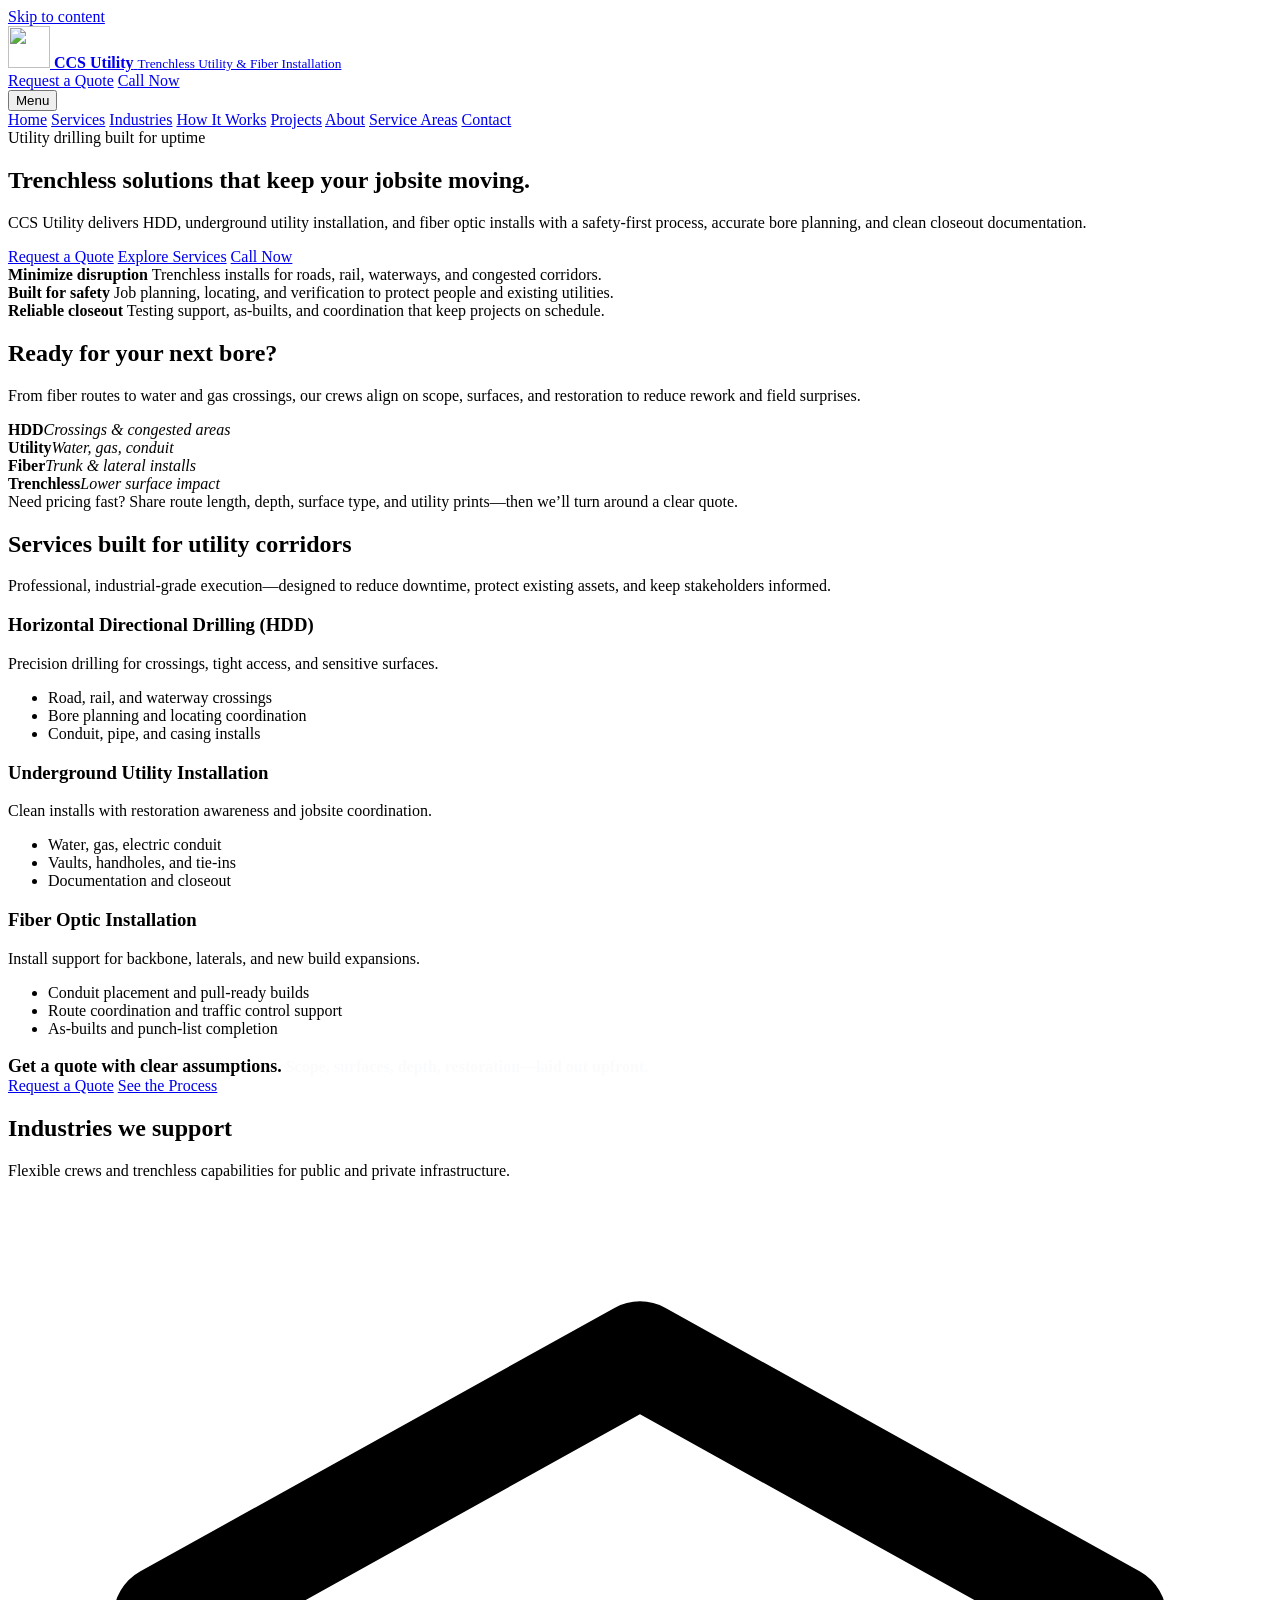
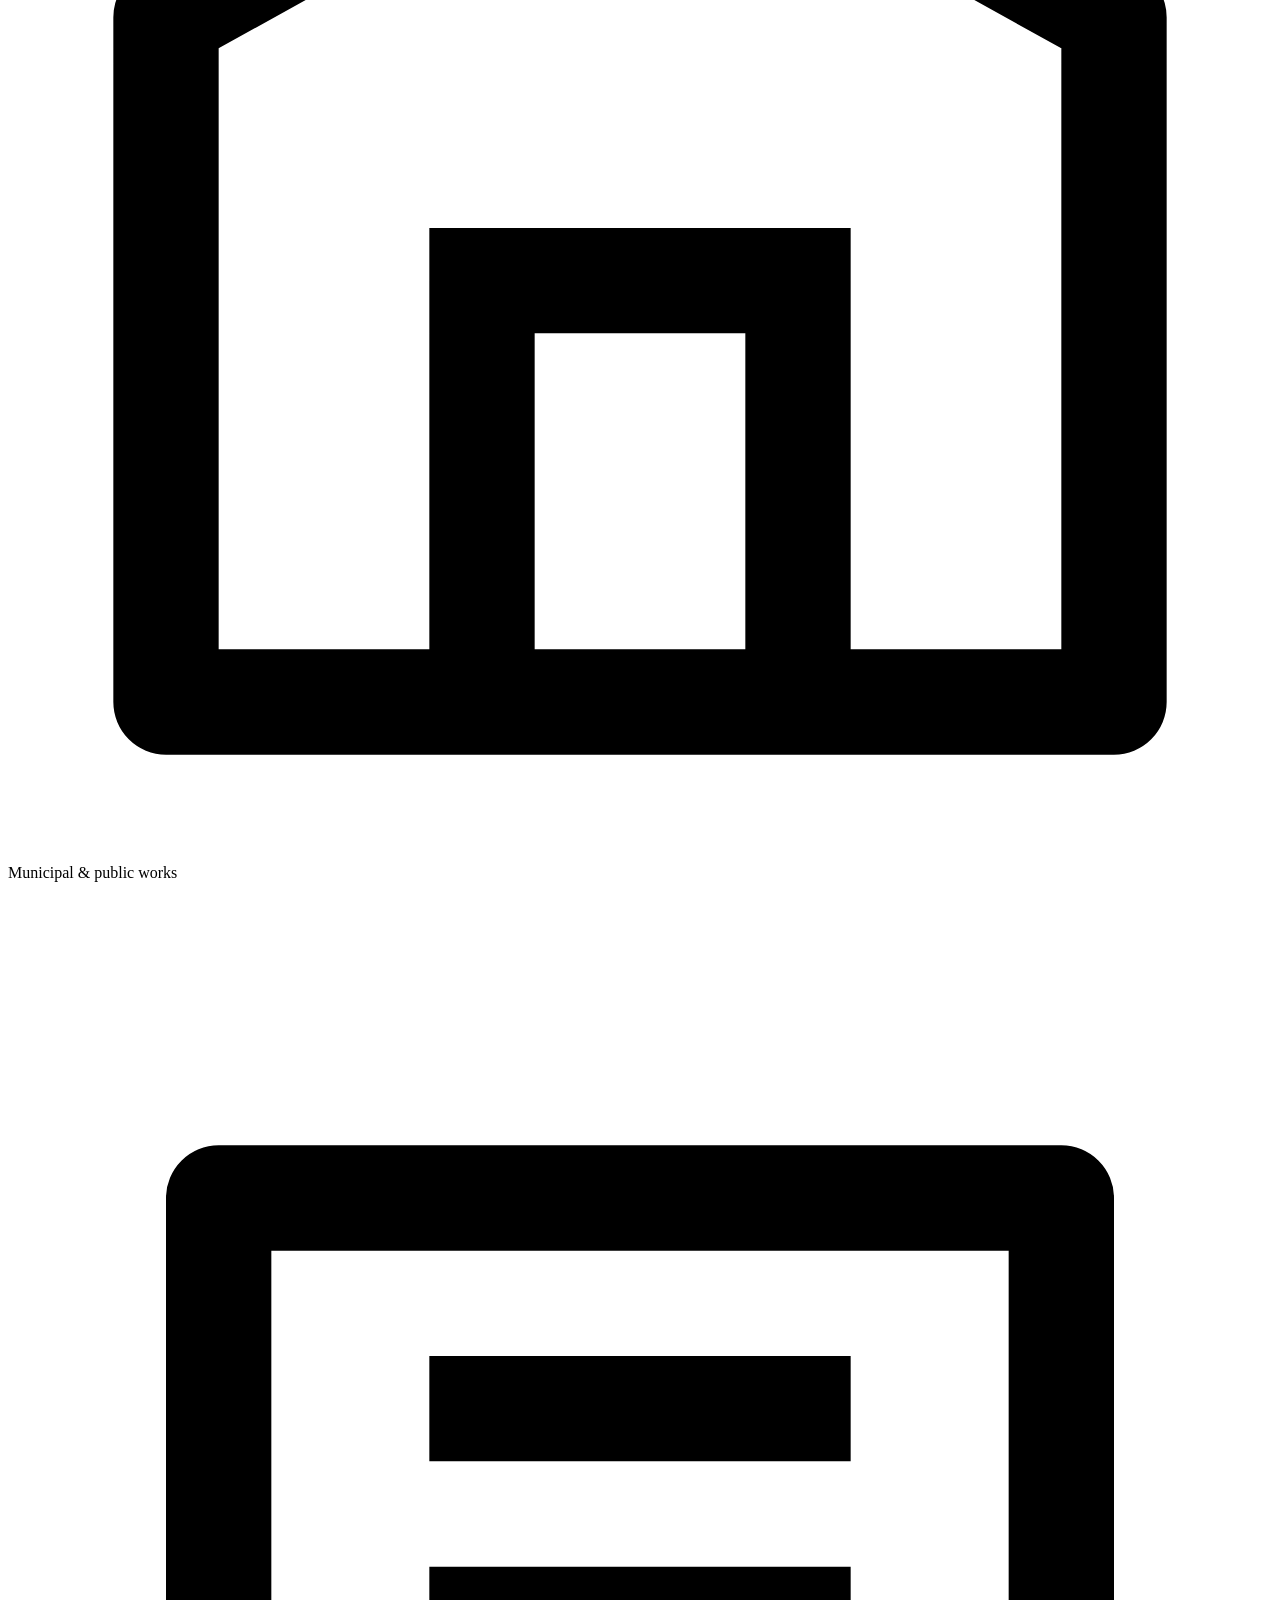
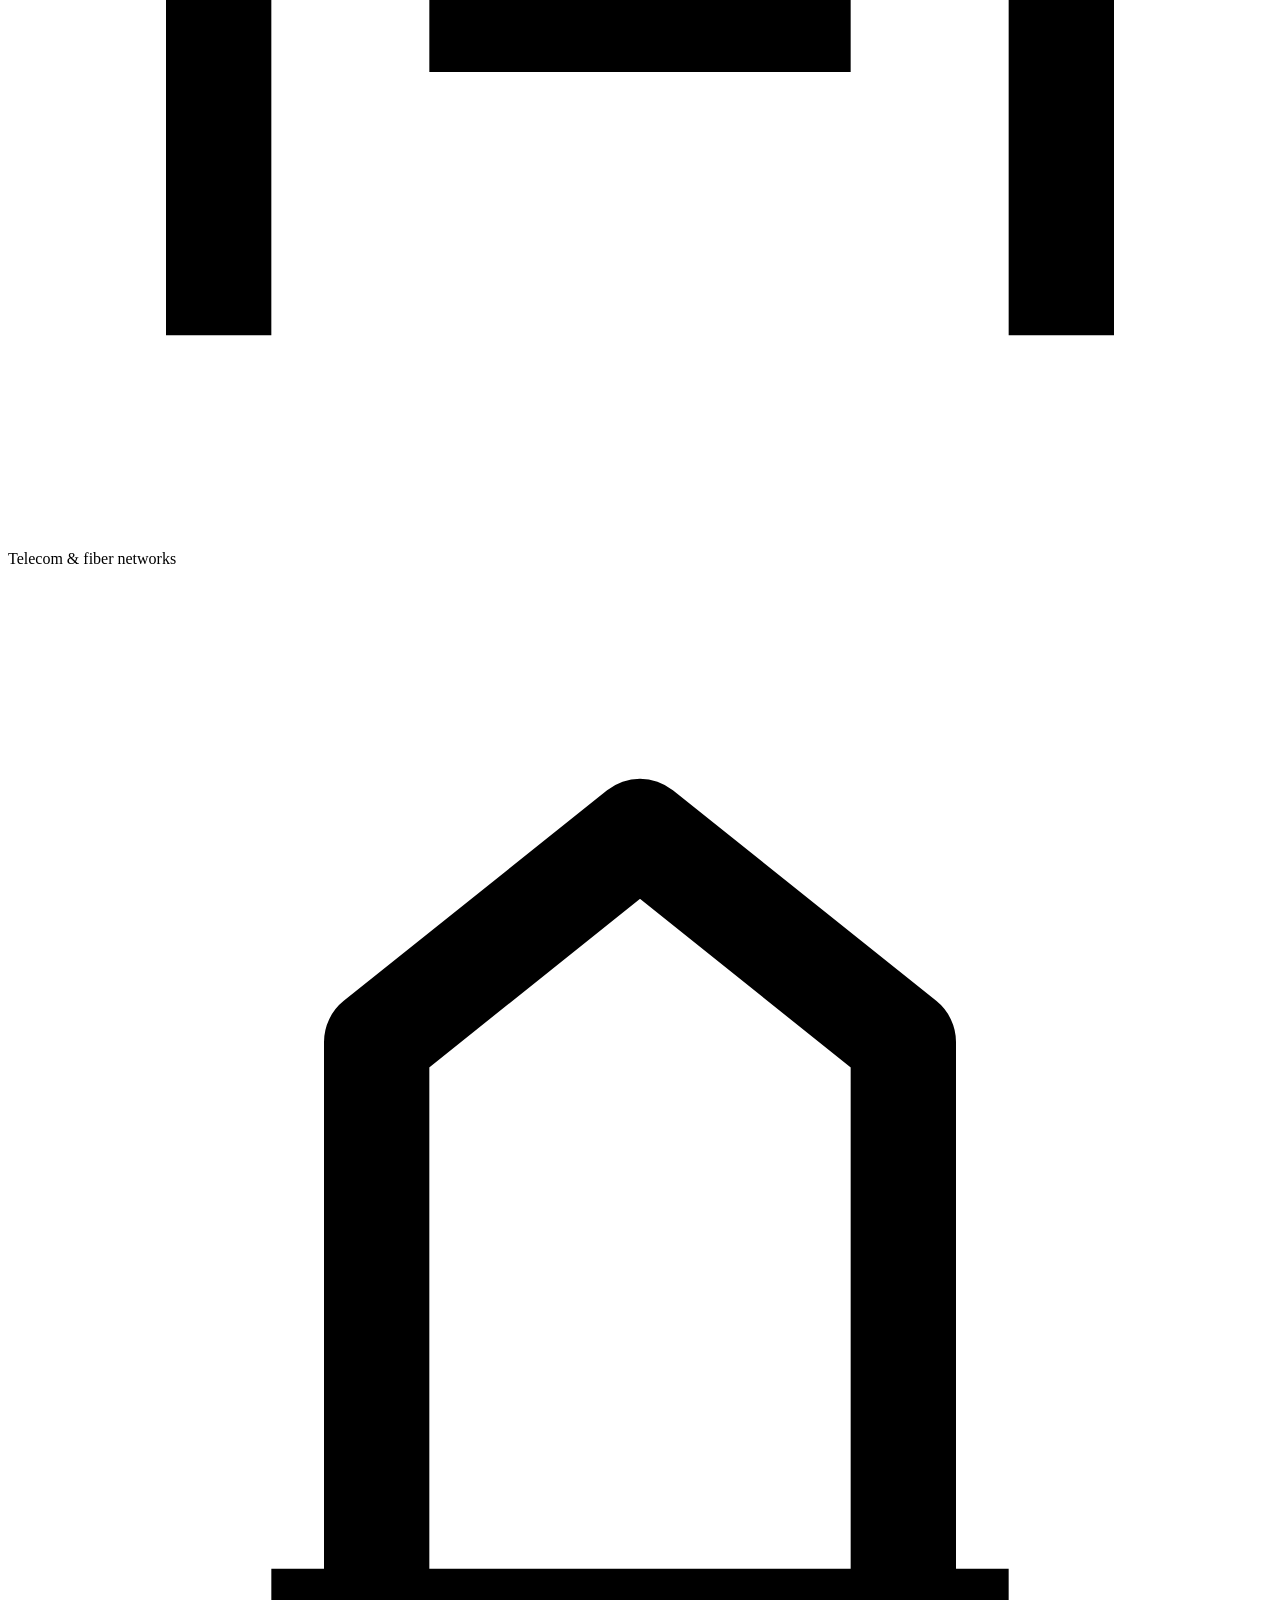
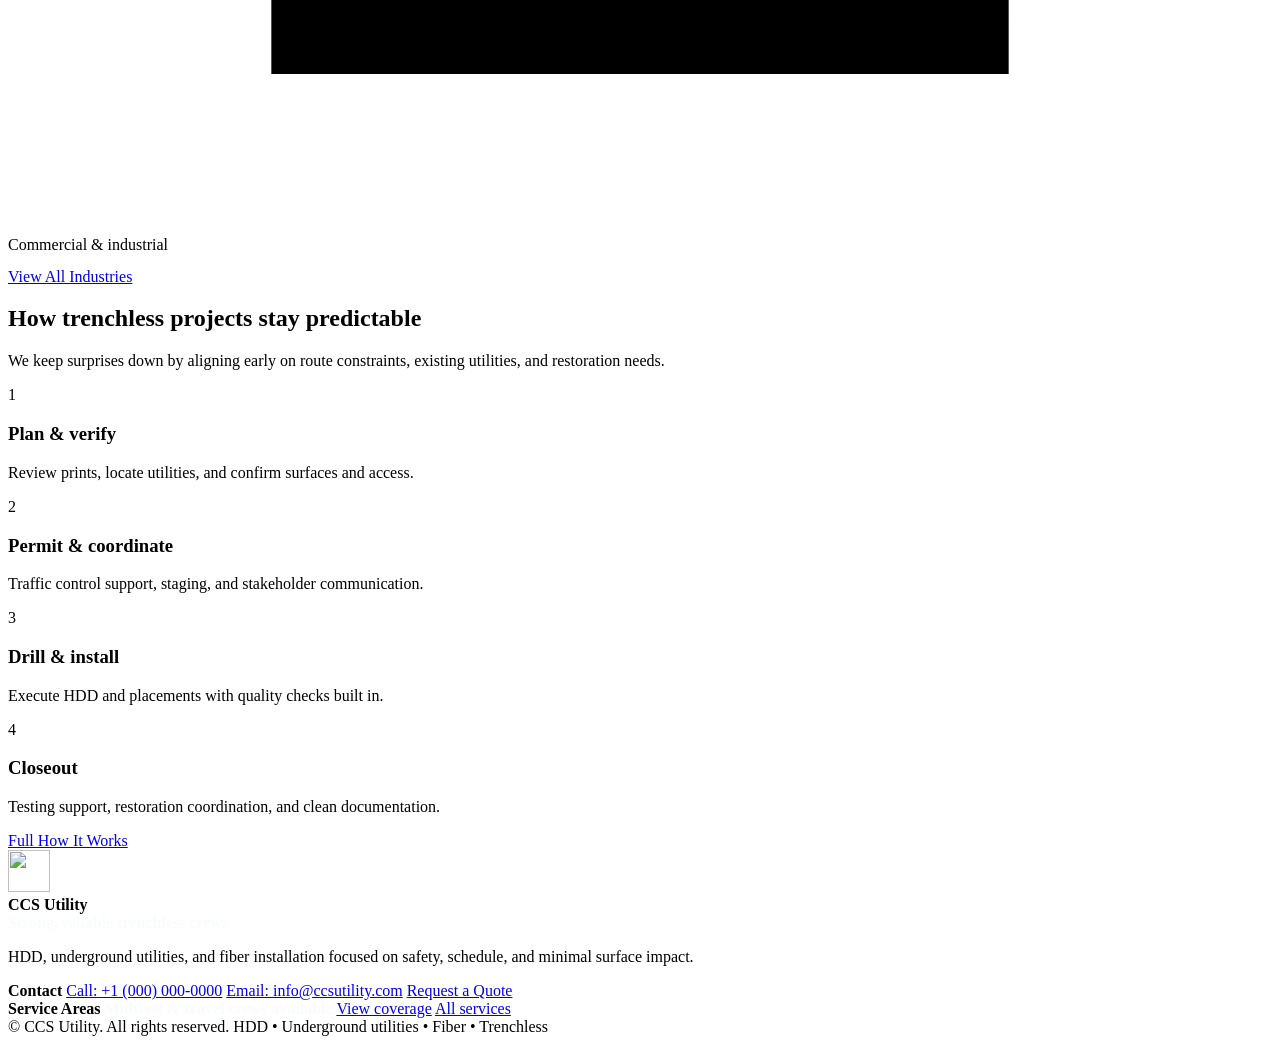
==== ccs-utility/index.html @ 3516b223 "Add files via upload" ====
<!doctype html>
<html lang="en">
  <head>
    <meta charset="utf-8" />
    <meta name="viewport" content="width=device-width, initial-scale=1" />
    <title>CCS Utility | HDD, Underground Utility & Fiber Installation</title>
    <meta
      name="description"
      content="CCS Utility delivers horizontal directional drilling (HDD), underground utility installation, fiber optic installation, and trenchless solutions with a safety-first, disruption-minimizing approach."
    />
    <link rel="icon" href="/favicon.svg" type="image/svg+xml" />
    <link rel="manifest" href="/site.webmanifest" />
    <meta name="theme-color" content="#0b1f3a" />

    <meta property="og:title" content="CCS Utility | Trenchless Utility & Fiber Installation" />
    <meta
      property="og:description"
      content="HDD, underground utility installation, fiber optic installation, and trenchless solutions built for safety, speed, and uptime."
    />
    <meta property="og:type" content="website" />
    <meta property="og:image" content="/assets/img/logo.svg" />
    <meta name="twitter:card" content="summary" />

    <link rel="stylesheet" href="/assets/css/styles.css" />
    <script defer src="/assets/js/main.js"></script>

    <script type="application/ld+json">
      {
        "@context": "https://schema.org",
        "@type": "LocalBusiness",
        "name": "CCS Utility",
        "url": "/",
        "description": "Horizontal directional drilling (HDD), underground utility installation, fiber optic installation, and trenchless solutions.",
        "telephone": "+1-000-000-0000",
        "email": "info@ccsutility.com",
        "areaServed": ["Midwest", "United States"],
        "makesOffer": [
          { "@type": "Offer", "itemOffered": { "@type": "Service", "name": "Horizontal Directional Drilling (HDD)" } },
          { "@type": "Offer", "itemOffered": { "@type": "Service", "name": "Underground Utility Installation" } },
          { "@type": "Offer", "itemOffered": { "@type": "Service", "name": "Fiber Optic Installation" } },
          { "@type": "Offer", "itemOffered": { "@type": "Service", "name": "Trenchless Solutions" } }
        ]
      }
    </script>
  </head>
  <body>
    <a class="skip" href="#main">Skip to content</a>

    <header class="topbar">
      <div class="container nav" aria-label="Primary">
        <a class="brand" href="/" aria-label="CCS Utility home">
          <img src="/assets/img/logo.svg" alt="" width="42" height="42" />
          <span>
            <strong>CCS Utility</strong>
            <small>Trenchless Utility & Fiber Installation</small>
          </span>
        </a>

        <div class="nav-actions" aria-label="Primary actions">
          <a class="btn btn-secondary" href="/contact.html">Request a Quote</a>
          <a class="btn btn-call" href="tel:+10000000000">Call Now</a>
        </div>

        <button class="nav-toggle" type="button" data-nav-toggle aria-expanded="false" aria-controls="menu">
          Menu
        </button>
      </div>

      <div id="menu" class="menu" data-nav-menu>
        <div class="container">
          <nav aria-label="Site navigation">
            <a href="/" aria-current="page">Home</a>
            <a href="/services.html">Services</a>
            <a href="/industries.html">Industries</a>
            <a href="/how-it-works.html">How It Works</a>
            <a href="/projects.html">Projects</a>
            <a href="/about.html">About</a>
            <a href="/service-areas.html">Service Areas</a>
            <a href="/contact.html">Contact</a>
          </nav>
        </div>
      </div>
    </header>

    <main id="main">
      <section class="hero">
        <div class="container grid grid-2" style="align-items: center">
          <div class="stack">
            <span class="kicker"><span class="dot" aria-hidden="true"></span> Utility drilling built for uptime</span>
            <h1>Trenchless solutions that keep your jobsite moving.</h1>
            <p class="lead">
              CCS Utility delivers HDD, underground utility installation, and fiber optic installs with a safety-first
              process, accurate bore planning, and clean closeout documentation.
            </p>
            <div class="hero-ctas">
              <a class="btn btn-primary" href="/contact.html">Request a Quote</a>
              <a class="btn btn-secondary" href="/services.html">Explore Services</a>
              <a class="btn btn-call" href="tel:+10000000000">Call Now</a>
            </div>

            <div class="trustbar" aria-label="Why CCS Utility">
              <div class="trust">
                <strong>Minimize disruption</strong>
                <span>Trenchless installs for roads, rail, waterways, and congested corridors.</span>
              </div>
              <div class="trust">
                <strong>Built for safety</strong>
                <span>Job planning, locating, and verification to protect people and existing utilities.</span>
              </div>
              <div class="trust">
                <strong>Reliable closeout</strong>
                <span>Testing support, as-builts, and coordination that keep projects on schedule.</span>
              </div>
            </div>
          </div>

          <div class="panel" aria-label="Capabilities snapshot">
            <div class="panel-inner stack">
              <h2>Ready for your next bore?</h2>
              <p>
                From fiber routes to water and gas crossings, our crews align on scope, surfaces, and restoration to
                reduce rework and field surprises.
              </p>
              <div class="stat-grid" aria-label="Key advantages">
                <div class="stat"><b>HDD</b><i>Crossings & congested areas</i></div>
                <div class="stat"><b>Utility</b><i>Water, gas, conduit</i></div>
                <div class="stat"><b>Fiber</b><i>Trunk & lateral installs</i></div>
                <div class="stat"><b>Trenchless</b><i>Lower surface impact</i></div>
              </div>
              <div class="note" role="note">
                Need pricing fast? Share route length, depth, surface type, and utility prints—then we’ll turn around a
                clear quote.
              </div>
            </div>
          </div>
        </div>
      </section>

      <section class="section">
        <div class="container">
          <div class="section-header">
            <h2>Services built for utility corridors</h2>
            <p>
              Professional, industrial-grade execution—designed to reduce downtime, protect existing assets, and keep
              stakeholders informed.
            </p>
          </div>

          <div class="cards">
            <article class="card">
              <h3>Horizontal Directional Drilling (HDD)</h3>
              <p>Precision drilling for crossings, tight access, and sensitive surfaces.</p>
              <ul>
                <li>Road, rail, and waterway crossings</li>
                <li>Bore planning and locating coordination</li>
                <li>Conduit, pipe, and casing installs</li>
              </ul>
            </article>
            <article class="card">
              <h3>Underground Utility Installation</h3>
              <p>Clean installs with restoration awareness and jobsite coordination.</p>
              <ul>
                <li>Water, gas, electric conduit</li>
                <li>Vaults, handholes, and tie-ins</li>
                <li>Documentation and closeout</li>
              </ul>
            </article>
            <article class="card">
              <h3>Fiber Optic Installation</h3>
              <p>Install support for backbone, laterals, and new build expansions.</p>
              <ul>
                <li>Conduit placement and pull-ready builds</li>
                <li>Route coordination and traffic control support</li>
                <li>As-builts and punch-list completion</li>
              </ul>
            </article>
          </div>

          <div class="band" style="margin-top: 18px">
            <div class="container band-inner">
              <div class="stack" style="gap: 6px">
                <strong style="font-size: 18px">Get a quote with clear assumptions.</strong>
                <span style="color: rgba(248, 250, 252, 0.78); font-weight: 700"
                  >Scope, surfaces, depth, restoration—laid out upfront.</span
                >
              </div>
              <div class="hero-ctas" style="margin: 0">
                <a class="btn btn-primary" href="/contact.html">Request a Quote</a>
                <a class="btn btn-secondary" href="/how-it-works.html">See the Process</a>
              </div>
            </div>
          </div>
        </div>
      </section>

      <section class="section">
        <div class="container">
          <div class="section-header">
            <h2>Industries we support</h2>
            <p>Flexible crews and trenchless capabilities for public and private infrastructure.</p>
          </div>

          <div class="grid grid-3">
            <div class="pill">
              <svg viewBox="0 0 24 24" aria-hidden="true">
                <path
                  d="M3 21V8l9-5 9 5v13H3z"
                  fill="none"
                  stroke="currentColor"
                  stroke-width="2"
                  stroke-linejoin="round"
                />
                <path d="M9 21v-8h6v8" fill="none" stroke="currentColor" stroke-width="2" />
              </svg>
              Municipal & public works
            </div>
            <div class="pill">
              <svg viewBox="0 0 24 24" aria-hidden="true">
                <path
                  d="M4 20V6h16v14"
                  fill="none"
                  stroke="currentColor"
                  stroke-width="2"
                  stroke-linejoin="round"
                />
                <path d="M8 10h8M8 14h8" fill="none" stroke="currentColor" stroke-width="2" />
              </svg>
              Telecom & fiber networks
            </div>
            <div class="pill">
              <svg viewBox="0 0 24 24" aria-hidden="true">
                <path
                  d="M5 20h14M7 20V9l5-4 5 4v11"
                  fill="none"
                  stroke="currentColor"
                  stroke-width="2"
                  stroke-linejoin="round"
                />
              </svg>
              Commercial & industrial
            </div>
          </div>

          <div style="margin-top: 14px">
            <a class="btn btn-secondary" href="/industries.html">View All Industries</a>
          </div>
        </div>
      </section>

      <section class="section">
        <div class="container">
          <div class="section-header">
            <h2>How trenchless projects stay predictable</h2>
            <p>We keep surprises down by aligning early on route constraints, existing utilities, and restoration needs.</p>
          </div>
          <div class="steps">
            <div class="step">
              <span class="num">1</span>
              <h3>Plan & verify</h3>
              <p>Review prints, locate utilities, and confirm surfaces and access.</p>
            </div>
            <div class="step">
              <span class="num">2</span>
              <h3>Permit & coordinate</h3>
              <p>Traffic control support, staging, and stakeholder communication.</p>
            </div>
            <div class="step">
              <span class="num">3</span>
              <h3>Drill & install</h3>
              <p>Execute HDD and placements with quality checks built in.</p>
            </div>
            <div class="step">
              <span class="num">4</span>
              <h3>Closeout</h3>
              <p>Testing support, restoration coordination, and clean documentation.</p>
            </div>
          </div>
          <div style="margin-top: 14px">
            <a class="btn btn-secondary" href="/how-it-works.html">Full How It Works</a>
          </div>
        </div>
      </section>
    </main>

    <footer>
      <div class="container footer-grid">
        <div class="stack" style="gap: 10px">
          <div class="row" style="justify-content: flex-start; gap: 12px">
            <img src="/assets/img/logo.svg" alt="" width="42" height="42" />
            <div>
              <strong style="display: block">CCS Utility</strong>
              <span style="color: rgba(248, 250, 252, 0.78); font-weight: 700">Strong, reliable trenchless crews</span>
            </div>
          </div>
          <p>
            HDD, underground utilities, and fiber installation focused on safety, schedule, and minimal surface impact.
          </p>
        </div>

        <div class="stack" style="gap: 8px">
          <strong>Contact</strong>
          <a href="tel:+10000000000">Call: +1 (000) 000-0000</a>
          <a href="mailto:info@ccsutility.com">Email: info@ccsutility.com</a>
          <a href="/contact.html">Request a Quote</a>
        </div>

        <div class="stack" style="gap: 8px">
          <strong>Service Areas</strong>
          <span style="color: rgba(248, 250, 252, 0.78); font-weight: 700">Midwest & travel crews available</span>
          <a href="/service-areas.html">View coverage</a>
          <a href="/services.html">All services</a>
        </div>
      </div>

      <div class="container footer-meta">
        <span>© <span data-year></span> CCS Utility. All rights reserved.</span>
        <span>HDD • Underground utilities • Fiber • Trenchless</span>
      </div>
    </footer>
  </body>
</html>
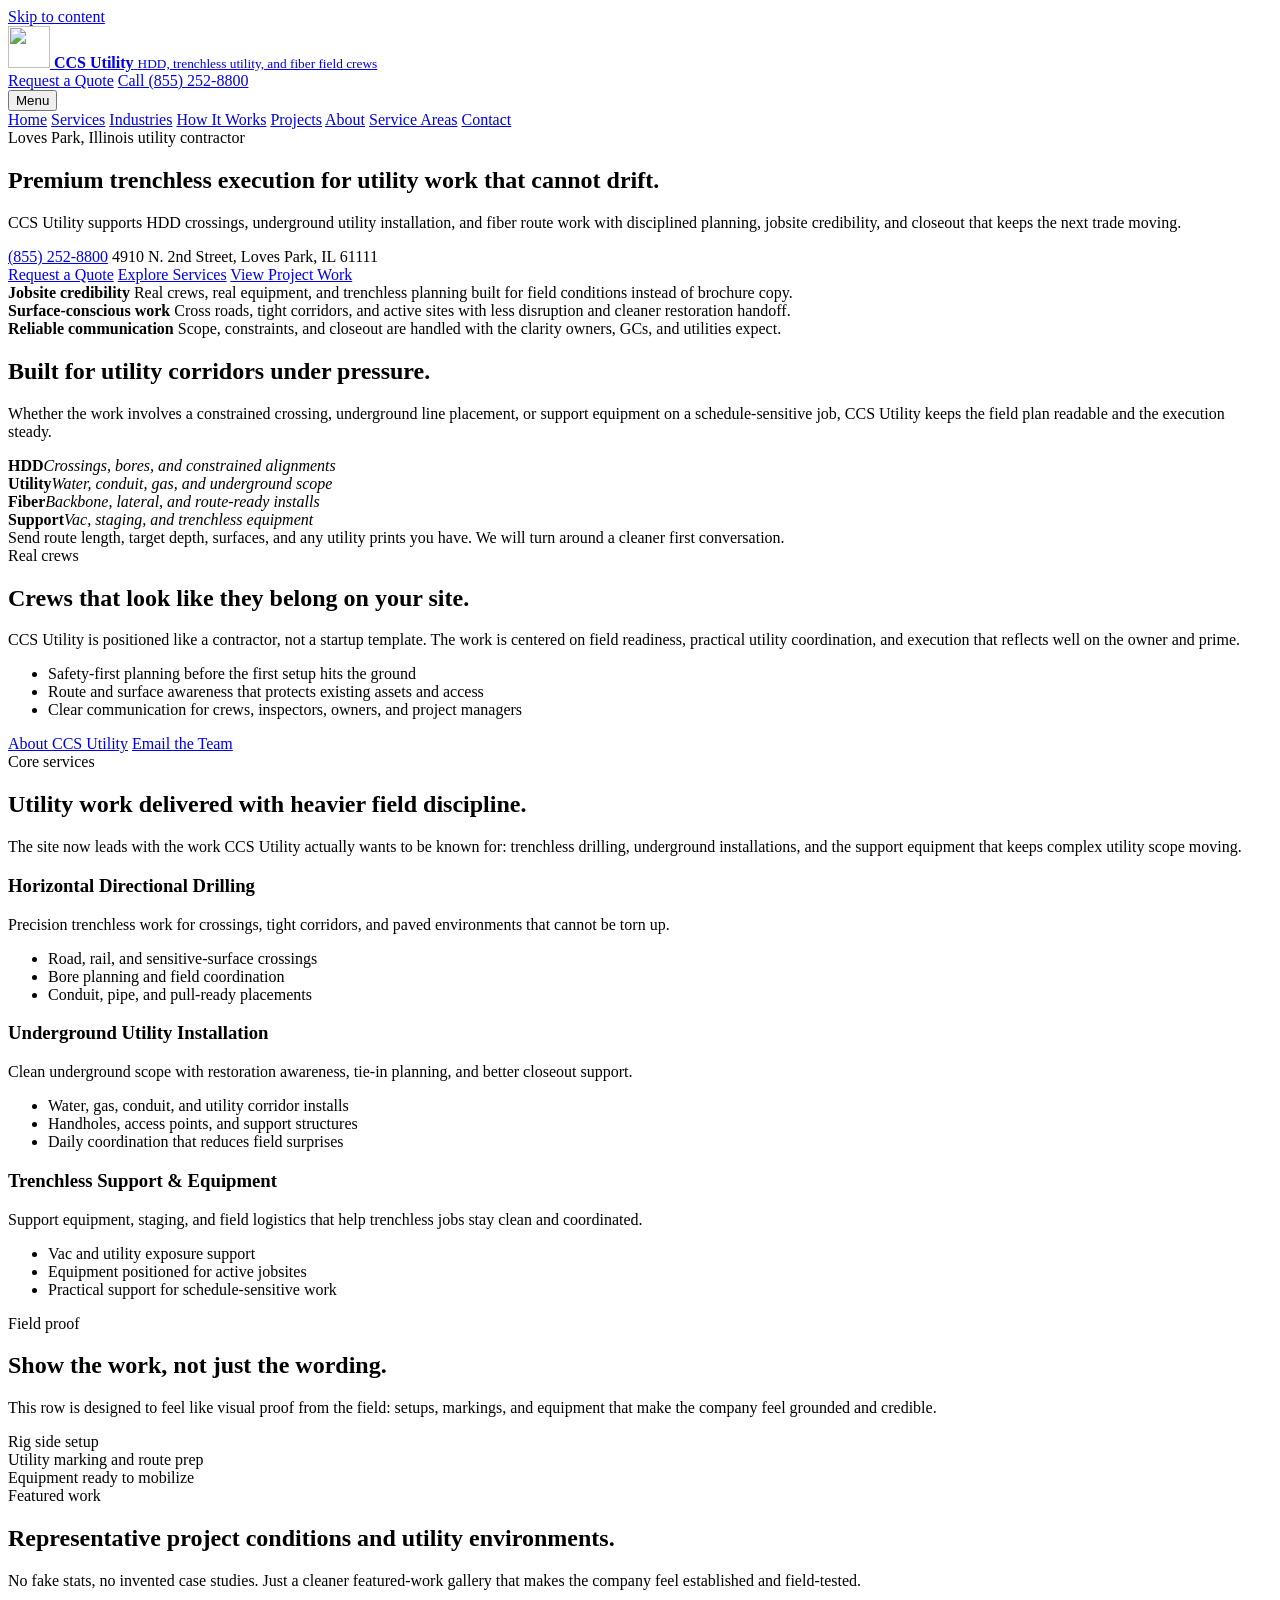
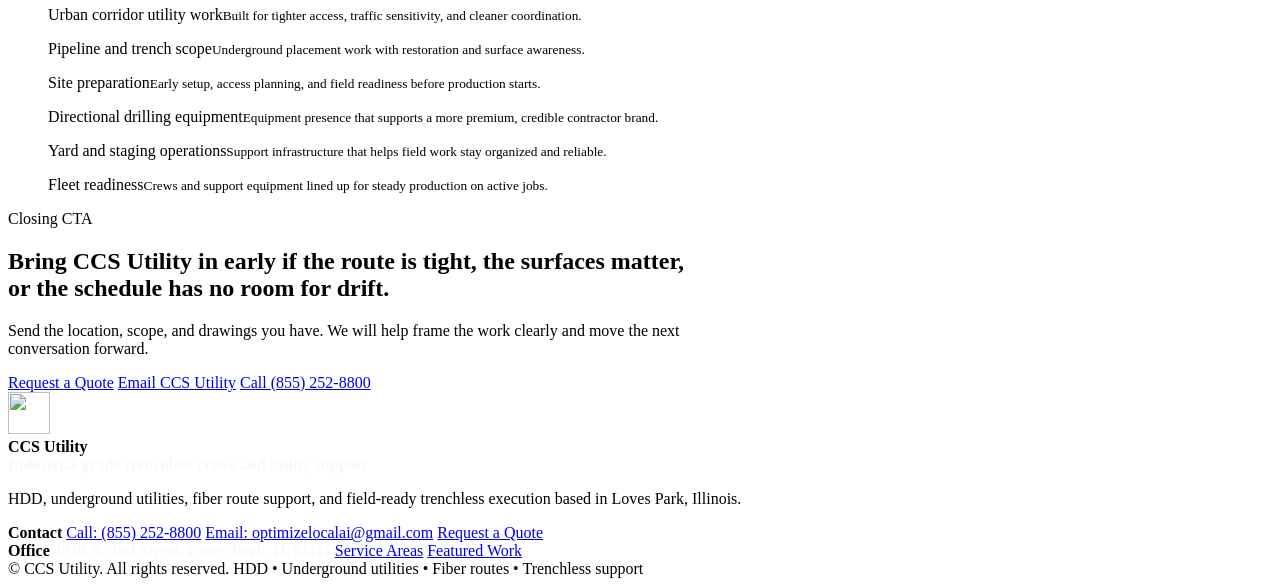
==== commit a04e2156: "Finish CCS Utility site with imported project photos and production-ready content" ====
--- a/ccs-utility/index.html
+++ b/ccs-utility/index.html
@@ -3,42 +3,54 @@
   <head>
     <meta charset="utf-8" />
     <meta name="viewport" content="width=device-width, initial-scale=1" />
-    <title>CCS Utility | HDD, Underground Utility & Fiber Installation</title>
+    <title>CCS Utility | HDD & Underground Utility Contractor</title>
     <meta
       name="description"
-      content="CCS Utility delivers horizontal directional drilling (HDD), underground utility installation, fiber optic installation, and trenchless solutions with a safety-first, disruption-minimizing approach."
+      content="CCS Utility delivers horizontal directional drilling, underground utility installation, fiber route support, and trenchless field execution from Loves Park, Illinois."
     />
     <link rel="icon" href="/favicon.svg" type="image/svg+xml" />
     <link rel="manifest" href="/site.webmanifest" />
     <meta name="theme-color" content="#0b1f3a" />
-
-    <meta property="og:title" content="CCS Utility | Trenchless Utility & Fiber Installation" />
+    <meta property="og:title" content="CCS Utility | HDD & Underground Utility Contractor" />
     <meta
       property="og:description"
-      content="HDD, underground utility installation, fiber optic installation, and trenchless solutions built for safety, speed, and uptime."
+      content="Field-ready trenchless crews for HDD, underground utility installation, and fiber support."
     />
     <meta property="og:type" content="website" />
     <meta property="og:image" content="/assets/img/logo.svg" />
-    <meta name="twitter:card" content="summary" />
-
+    <meta name="twitter:card" content="summary_large_image" />
     <link rel="stylesheet" href="/assets/css/styles.css" />
     <script defer src="/assets/js/main.js"></script>
-
     <script type="application/ld+json">
       {
         "@context": "https://schema.org",
         "@type": "LocalBusiness",
         "name": "CCS Utility",
         "url": "/",
-        "description": "Horizontal directional drilling (HDD), underground utility installation, fiber optic installation, and trenchless solutions.",
-        "telephone": "+1-000-000-0000",
-        "email": "info@ccsutility.com",
-        "areaServed": ["Midwest", "United States"],
+        "description": "Horizontal directional drilling, underground utility installation, fiber route support, and trenchless field execution.",
+        "telephone": "+1-855-252-8800",
+        "email": "optimizelocalai@gmail.com",
+        "image": "/assets/img/logo.svg",
+        "address": {
+          "@type": "PostalAddress",
+          "streetAddress": "4910 N. 2nd Street",
+          "addressLocality": "Loves Park",
+          "addressRegion": "IL",
+          "postalCode": "61111",
+          "addressCountry": "US"
+        },
+        "areaServed": ["Northern Illinois", "Southern Wisconsin", "Midwest"],
+        "contactPoint": {
+          "@type": "ContactPoint",
+          "telephone": "+1-855-252-8800",
+          "contactType": "customer service",
+          "email": "optimizelocalai@gmail.com"
+        },
         "makesOffer": [
           { "@type": "Offer", "itemOffered": { "@type": "Service", "name": "Horizontal Directional Drilling (HDD)" } },
           { "@type": "Offer", "itemOffered": { "@type": "Service", "name": "Underground Utility Installation" } },
-          { "@type": "Offer", "itemOffered": { "@type": "Service", "name": "Fiber Optic Installation" } },
-          { "@type": "Offer", "itemOffered": { "@type": "Service", "name": "Trenchless Solutions" } }
+          { "@type": "Offer", "itemOffered": { "@type": "Service", "name": "Fiber Route Support" } },
+          { "@type": "Offer", "itemOffered": { "@type": "Service", "name": "Trenchless Equipment Support" } }
         ]
       }
     </script>
@@ -52,13 +64,13 @@
           <img src="/assets/img/logo.svg" alt="" width="42" height="42" />
           <span>
             <strong>CCS Utility</strong>
-            <small>Trenchless Utility & Fiber Installation</small>
+            <small>HDD, trenchless utility, and fiber field crews</small>
           </span>
         </a>
 
         <div class="nav-actions" aria-label="Primary actions">
           <a class="btn btn-secondary" href="/contact.html">Request a Quote</a>
-          <a class="btn btn-call" href="tel:+10000000000">Call Now</a>
+          <a class="btn btn-call" href="tel:+18552528800">Call (855) 252-8800</a>
         </div>
 
         <button class="nav-toggle" type="button" data-nav-toggle aria-expanded="false" aria-controls="menu">
@@ -83,55 +95,156 @@
     </header>
 
     <main id="main">
-      <section class="hero">
-        <div class="container grid grid-2" style="align-items: center">
-          <div class="stack">
-            <span class="kicker"><span class="dot" aria-hidden="true"></span> Utility drilling built for uptime</span>
-            <h1>Trenchless solutions that keep your jobsite moving.</h1>
+      <section class="hero hero-home" style="--hero-image: url('/assets/img/hero/main.jpg')">
+        <div class="container hero-grid">
+          <div class="hero-shell stack">
+            <span class="kicker"><span class="dot" aria-hidden="true"></span> Loves Park, Illinois utility contractor</span>
+            <h1>Premium trenchless execution for utility work that cannot drift.</h1>
             <p class="lead">
-              CCS Utility delivers HDD, underground utility installation, and fiber optic installs with a safety-first
-              process, accurate bore planning, and clean closeout documentation.
+              CCS Utility supports HDD crossings, underground utility installation, and fiber route work with disciplined
+              planning, jobsite credibility, and closeout that keeps the next trade moving.
             </p>
+            <div class="hero-meta">
+              <a class="pill" href="tel:+18552528800">(855) 252-8800</a>
+              <span class="pill">4910 N. 2nd Street, Loves Park, IL 61111</span>
+            </div>
             <div class="hero-ctas">
               <a class="btn btn-primary" href="/contact.html">Request a Quote</a>
               <a class="btn btn-secondary" href="/services.html">Explore Services</a>
-              <a class="btn btn-call" href="tel:+10000000000">Call Now</a>
+              <a class="btn btn-call" href="/projects.html">View Project Work</a>
             </div>
 
             <div class="trustbar" aria-label="Why CCS Utility">
               <div class="trust">
-                <strong>Minimize disruption</strong>
-                <span>Trenchless installs for roads, rail, waterways, and congested corridors.</span>
+                <strong>Jobsite credibility</strong>
+                <span>Real crews, real equipment, and trenchless planning built for field conditions instead of brochure copy.</span>
               </div>
               <div class="trust">
-                <strong>Built for safety</strong>
-                <span>Job planning, locating, and verification to protect people and existing utilities.</span>
+                <strong>Surface-conscious work</strong>
+                <span>Cross roads, tight corridors, and active sites with less disruption and cleaner restoration handoff.</span>
               </div>
               <div class="trust">
-                <strong>Reliable closeout</strong>
-                <span>Testing support, as-builts, and coordination that keep projects on schedule.</span>
-              </div>
-            </div>
-          </div>
-
-          <div class="panel" aria-label="Capabilities snapshot">
-            <div class="panel-inner stack">
-              <h2>Ready for your next bore?</h2>
+                <strong>Reliable communication</strong>
+                <span>Scope, constraints, and closeout are handled with the clarity owners, GCs, and utilities expect.</span>
+              </div>
+            </div>
+          </div>
+
+          <aside class="hero-card stack" aria-label="Capabilities snapshot">
+            <h2>Built for utility corridors under pressure.</h2>
+            <p>
+              Whether the work involves a constrained crossing, underground line placement, or support equipment on a
+              schedule-sensitive job, CCS Utility keeps the field plan readable and the execution steady.
+            </p>
+            <div class="stat-grid" aria-label="Key capabilities">
+              <div class="stat"><b>HDD</b><i>Crossings, bores, and constrained alignments</i></div>
+              <div class="stat"><b>Utility</b><i>Water, conduit, gas, and underground scope</i></div>
+              <div class="stat"><b>Fiber</b><i>Backbone, lateral, and route-ready installs</i></div>
+              <div class="stat"><b>Support</b><i>Vac, staging, and trenchless equipment</i></div>
+            </div>
+            <div class="note">
+              Send route length, target depth, surfaces, and any utility prints you have. We will turn around a cleaner
+              first conversation.
+            </div>
+          </aside>
+        </div>
+      </section>
+
+      <section class="section">
+        <div class="container split">
+          <div class="stack">
+            <div class="section-header">
+              <span class="kicker"><span class="dot" aria-hidden="true"></span> Real crews</span>
+              <h2>Crews that look like they belong on your site.</h2>
               <p>
-                From fiber routes to water and gas crossings, our crews align on scope, surfaces, and restoration to
-                reduce rework and field surprises.
+                CCS Utility is positioned like a contractor, not a startup template. The work is centered on field
+                readiness, practical utility coordination, and execution that reflects well on the owner and prime.
               </p>
-              <div class="stat-grid" aria-label="Key advantages">
-                <div class="stat"><b>HDD</b><i>Crossings & congested areas</i></div>
-                <div class="stat"><b>Utility</b><i>Water, gas, conduit</i></div>
-                <div class="stat"><b>Fiber</b><i>Trunk & lateral installs</i></div>
-                <div class="stat"><b>Trenchless</b><i>Lower surface impact</i></div>
-              </div>
-              <div class="note" role="note">
-                Need pricing fast? Share route length, depth, surface type, and utility prints—then we’ll turn around a
-                clear quote.
-              </div>
-            </div>
+            </div>
+            <ul class="list">
+              <li>Safety-first planning before the first setup hits the ground</li>
+              <li>Route and surface awareness that protects existing assets and access</li>
+              <li>Clear communication for crews, inspectors, owners, and project managers</li>
+            </ul>
+            <div class="hero-ctas">
+              <a class="btn btn-primary" href="/about.html">About CCS Utility</a>
+              <a class="btn btn-secondary" href="mailto:optimizelocalai@gmail.com">Email the Team</a>
+            </div>
+          </div>
+          <div
+            class="media-frame media-tall"
+            role="img"
+            aria-label="CCS Utility field crew gathered beside equipment on a utility project"
+            style="--media-image: url('/assets/img/crew/team.jpg')"
+          ></div>
+        </div>
+      </section>
+
+      <section class="section section-dark">
+        <div class="container">
+          <div class="section-header">
+            <span class="kicker"><span class="dot" aria-hidden="true"></span> Core services</span>
+            <h2>Utility work delivered with heavier field discipline.</h2>
+            <p>
+              The site now leads with the work CCS Utility actually wants to be known for: trenchless drilling, underground
+              installations, and the support equipment that keeps complex utility scope moving.
+            </p>
+          </div>
+
+          <div class="cards">
+            <article class="card service-card">
+              <div
+                class="media-frame card-media"
+                role="img"
+                aria-label="Directional drilling rig setup on a utility project"
+                style="--media-image: url('/assets/img/drilling/rig-setup.jpg')"
+              ></div>
+              <div class="card-body">
+                <h3>Horizontal Directional Drilling</h3>
+                <p>Precision trenchless work for crossings, tight corridors, and paved environments that cannot be torn up.</p>
+                <ul>
+                  <li>Road, rail, and sensitive-surface crossings</li>
+                  <li>Bore planning and field coordination</li>
+                  <li>Conduit, pipe, and pull-ready placements</li>
+                </ul>
+              </div>
+            </article>
+
+            <article class="card service-card">
+              <div
+                class="media-frame card-media"
+                role="img"
+                aria-label="Underground utility installation work in progress"
+                style="--media-image: url('/assets/img/pipeline/install.jpg')"
+              ></div>
+              <div class="card-body">
+                <h3>Underground Utility Installation</h3>
+                <p>Clean underground scope with restoration awareness, tie-in planning, and better closeout support.</p>
+                <ul>
+                  <li>Water, gas, conduit, and utility corridor installs</li>
+                  <li>Handholes, access points, and support structures</li>
+                  <li>Daily coordination that reduces field surprises</li>
+                </ul>
+              </div>
+            </article>
+
+            <article class="card service-card">
+              <div
+                class="media-frame card-media"
+                role="img"
+                aria-label="Vac truck and support equipment staged on a utility site"
+                style="--media-image: url('/assets/img/equipment/vac-truck.jpg')"
+              ></div>
+              <div class="card-body">
+                <h3>Trenchless Support & Equipment</h3>
+                <p>Support equipment, staging, and field logistics that help trenchless jobs stay clean and coordinated.</p>
+                <ul>
+                  <li>Vac and utility exposure support</li>
+                  <li>Equipment positioned for active jobsites</li>
+                  <li>Practical support for schedule-sensitive work</li>
+                </ul>
+              </div>
+            </article>
           </div>
         </div>
       </section>
@@ -139,144 +252,134 @@
       <section class="section">
         <div class="container">
           <div class="section-header">
-            <h2>Services built for utility corridors</h2>
+            <span class="kicker"><span class="dot" aria-hidden="true"></span> Field proof</span>
+            <h2>Show the work, not just the wording.</h2>
             <p>
-              Professional, industrial-grade execution—designed to reduce downtime, protect existing assets, and keep
-              stakeholders informed.
+              This row is designed to feel like visual proof from the field: setups, markings, and equipment that make
+              the company feel grounded and credible.
             </p>
           </div>
 
-          <div class="cards">
-            <article class="card">
-              <h3>Horizontal Directional Drilling (HDD)</h3>
-              <p>Precision drilling for crossings, tight access, and sensitive surfaces.</p>
-              <ul>
-                <li>Road, rail, and waterway crossings</li>
-                <li>Bore planning and locating coordination</li>
-                <li>Conduit, pipe, and casing installs</li>
-              </ul>
-            </article>
-            <article class="card">
-              <h3>Underground Utility Installation</h3>
-              <p>Clean installs with restoration awareness and jobsite coordination.</p>
-              <ul>
-                <li>Water, gas, electric conduit</li>
-                <li>Vaults, handholes, and tie-ins</li>
-                <li>Documentation and closeout</li>
-              </ul>
-            </article>
-            <article class="card">
-              <h3>Fiber Optic Installation</h3>
-              <p>Install support for backbone, laterals, and new build expansions.</p>
-              <ul>
-                <li>Conduit placement and pull-ready builds</li>
-                <li>Route coordination and traffic control support</li>
-                <li>As-builts and punch-list completion</li>
-              </ul>
-            </article>
-          </div>
-
-          <div class="band" style="margin-top: 18px">
-            <div class="container band-inner">
-              <div class="stack" style="gap: 6px">
-                <strong style="font-size: 18px">Get a quote with clear assumptions.</strong>
-                <span style="color: rgba(248, 250, 252, 0.78); font-weight: 700"
-                  >Scope, surfaces, depth, restoration—laid out upfront.</span
-                >
+          <div class="proof-strip">
+            <div class="proof-card">
+              <div
+                class="media-frame media-short"
+                role="img"
+                aria-label="Directional drilling rig viewed from the side on site"
+                style="--media-image: url('/assets/img/drilling/rig-side.jpg')"
+              ></div>
+              <span>Rig side setup</span>
+            </div>
+            <div class="proof-card">
+              <div
+                class="media-frame media-short"
+                role="img"
+                aria-label="Utility marking paint and site layout before work begins"
+                style="--media-image: url('/assets/img/projects/marking.jpg')"
+              ></div>
+              <span>Utility marking and route prep</span>
+            </div>
+            <div class="proof-card">
+              <div
+                class="media-frame media-short"
+                role="img"
+                aria-label="Red drilling equipment staged for a utility project"
+                style="--media-image: url('/assets/img/equipment/drill-red.jpg')"
+              ></div>
+              <span>Equipment ready to mobilize</span>
+            </div>
+          </div>
+        </div>
+      </section>
+
+      <section class="section section-dark">
+        <div class="container">
+          <div class="section-header">
+            <span class="kicker"><span class="dot" aria-hidden="true"></span> Featured work</span>
+            <h2>Representative project conditions and utility environments.</h2>
+            <p>
+              No fake stats, no invented case studies. Just a cleaner featured-work gallery that makes the company feel
+              established and field-tested.
+            </p>
+          </div>
+
+          <div class="gallery-grid">
+            <figure class="gallery-item">
+              <div
+                class="media-frame media-medium"
+                role="img"
+                aria-label="Urban utility cut and trenchless work in a developed corridor"
+                style="--media-image: url('/assets/img/projects/urban-cut.jpg')"
+              ></div>
+              <figcaption>Urban corridor utility work<small>Built for tighter access, traffic sensitivity, and cleaner coordination.</small></figcaption>
+            </figure>
+            <figure class="gallery-item">
+              <div
+                class="media-frame media-medium"
+                role="img"
+                aria-label="Open trench pipeline installation on a utility site"
+                style="--media-image: url('/assets/img/pipeline/trench.jpg')"
+              ></div>
+              <figcaption>Pipeline and trench scope<small>Underground placement work with restoration and surface awareness.</small></figcaption>
+            </figure>
+            <figure class="gallery-item">
+              <div
+                class="media-frame media-medium"
+                role="img"
+                aria-label="Utility site preparation and staging before installation work"
+                style="--media-image: url('/assets/img/projects/site-prep.jpg')"
+              ></div>
+              <figcaption>Site preparation<small>Early setup, access planning, and field readiness before production starts.</small></figcaption>
+            </figure>
+            <figure class="gallery-item">
+              <div
+                class="media-frame media-medium"
+                role="img"
+                aria-label="Universal directional drilling equipment positioned on a project site"
+                style="--media-image: url('/assets/img/equipment/universal.jpg')"
+              ></div>
+              <figcaption>Directional drilling equipment<small>Equipment presence that supports a more premium, credible contractor brand.</small></figcaption>
+            </figure>
+            <figure class="gallery-item">
+              <div
+                class="media-frame media-medium"
+                role="img"
+                aria-label="Utility yard and materials staging area"
+                style="--media-image: url('/assets/img/projects/yard.jpg')"
+              ></div>
+              <figcaption>Yard and staging operations<small>Support infrastructure that helps field work stay organized and reliable.</small></figcaption>
+            </figure>
+            <figure class="gallery-item">
+              <div
+                class="media-frame media-medium"
+                role="img"
+                aria-label="Fleet vehicles and support equipment lined up for utility work"
+                style="--media-image: url('/assets/img/equipment/fleet.jpg')"
+              ></div>
+              <figcaption>Fleet readiness<small>Crews and support equipment lined up for steady production on active jobs.</small></figcaption>
+            </figure>
+          </div>
+        </div>
+      </section>
+
+      <section class="section">
+        <div class="container">
+          <div class="band" style="--media-image: url('/assets/img/hero/alt.jpg')">
+            <div class="band-inner">
+              <div class="stack" style="gap: 10px; max-width: 700px">
+                <span class="kicker"><span class="dot" aria-hidden="true"></span> Closing CTA</span>
+                <h2>Bring CCS Utility in early if the route is tight, the surfaces matter, or the schedule has no room for drift.</h2>
+                <p>
+                  Send the location, scope, and drawings you have. We will help frame the work clearly and move the next
+                  conversation forward.
+                </p>
               </div>
               <div class="hero-ctas" style="margin: 0">
                 <a class="btn btn-primary" href="/contact.html">Request a Quote</a>
-                <a class="btn btn-secondary" href="/how-it-works.html">See the Process</a>
-              </div>
-            </div>
-          </div>
-        </div>
-      </section>
-
-      <section class="section">
-        <div class="container">
-          <div class="section-header">
-            <h2>Industries we support</h2>
-            <p>Flexible crews and trenchless capabilities for public and private infrastructure.</p>
-          </div>
-
-          <div class="grid grid-3">
-            <div class="pill">
-              <svg viewBox="0 0 24 24" aria-hidden="true">
-                <path
-                  d="M3 21V8l9-5 9 5v13H3z"
-                  fill="none"
-                  stroke="currentColor"
-                  stroke-width="2"
-                  stroke-linejoin="round"
-                />
-                <path d="M9 21v-8h6v8" fill="none" stroke="currentColor" stroke-width="2" />
-              </svg>
-              Municipal & public works
-            </div>
-            <div class="pill">
-              <svg viewBox="0 0 24 24" aria-hidden="true">
-                <path
-                  d="M4 20V6h16v14"
-                  fill="none"
-                  stroke="currentColor"
-                  stroke-width="2"
-                  stroke-linejoin="round"
-                />
-                <path d="M8 10h8M8 14h8" fill="none" stroke="currentColor" stroke-width="2" />
-              </svg>
-              Telecom & fiber networks
-            </div>
-            <div class="pill">
-              <svg viewBox="0 0 24 24" aria-hidden="true">
-                <path
-                  d="M5 20h14M7 20V9l5-4 5 4v11"
-                  fill="none"
-                  stroke="currentColor"
-                  stroke-width="2"
-                  stroke-linejoin="round"
-                />
-              </svg>
-              Commercial & industrial
-            </div>
-          </div>
-
-          <div style="margin-top: 14px">
-            <a class="btn btn-secondary" href="/industries.html">View All Industries</a>
-          </div>
-        </div>
-      </section>
-
-      <section class="section">
-        <div class="container">
-          <div class="section-header">
-            <h2>How trenchless projects stay predictable</h2>
-            <p>We keep surprises down by aligning early on route constraints, existing utilities, and restoration needs.</p>
-          </div>
-          <div class="steps">
-            <div class="step">
-              <span class="num">1</span>
-              <h3>Plan & verify</h3>
-              <p>Review prints, locate utilities, and confirm surfaces and access.</p>
-            </div>
-            <div class="step">
-              <span class="num">2</span>
-              <h3>Permit & coordinate</h3>
-              <p>Traffic control support, staging, and stakeholder communication.</p>
-            </div>
-            <div class="step">
-              <span class="num">3</span>
-              <h3>Drill & install</h3>
-              <p>Execute HDD and placements with quality checks built in.</p>
-            </div>
-            <div class="step">
-              <span class="num">4</span>
-              <h3>Closeout</h3>
-              <p>Testing support, restoration coordination, and clean documentation.</p>
-            </div>
-          </div>
-          <div style="margin-top: 14px">
-            <a class="btn btn-secondary" href="/how-it-works.html">Full How It Works</a>
+                <a class="btn btn-secondary" href="mailto:optimizelocalai@gmail.com">Email CCS Utility</a>
+                <a class="btn btn-call" href="tel:+18552528800">Call (855) 252-8800</a>
+              </div>
+            </div>
           </div>
         </div>
       </section>
@@ -284,39 +387,39 @@
 
     <footer>
       <div class="container footer-grid">
-        <div class="stack" style="gap: 10px">
+        <div class="stack" style="gap: 12px">
           <div class="row" style="justify-content: flex-start; gap: 12px">
             <img src="/assets/img/logo.svg" alt="" width="42" height="42" />
             <div>
               <strong style="display: block">CCS Utility</strong>
-              <span style="color: rgba(248, 250, 252, 0.78); font-weight: 700">Strong, reliable trenchless crews</span>
+              <span style="color: rgba(245, 247, 251, 0.78); font-weight: 700">Industrial-grade trenchless crews and utility support</span>
             </div>
           </div>
           <p>
-            HDD, underground utilities, and fiber installation focused on safety, schedule, and minimal surface impact.
+            HDD, underground utilities, fiber route support, and field-ready trenchless execution based in Loves Park,
+            Illinois.
           </p>
         </div>
 
         <div class="stack" style="gap: 8px">
           <strong>Contact</strong>
-          <a href="tel:+10000000000">Call: +1 (000) 000-0000</a>
-          <a href="mailto:info@ccsutility.com">Email: info@ccsutility.com</a>
+          <a href="tel:+18552528800">Call: (855) 252-8800</a>
+          <a href="mailto:optimizelocalai@gmail.com">Email: optimizelocalai@gmail.com</a>
           <a href="/contact.html">Request a Quote</a>
         </div>
 
         <div class="stack" style="gap: 8px">
-          <strong>Service Areas</strong>
-          <span style="color: rgba(248, 250, 252, 0.78); font-weight: 700">Midwest & travel crews available</span>
-          <a href="/service-areas.html">View coverage</a>
-          <a href="/services.html">All services</a>
+          <strong>Office</strong>
+          <span style="color: rgba(245, 247, 251, 0.78); font-weight: 700">4910 N. 2nd Street, Loves Park, IL 61111</span>
+          <a href="/service-areas.html">Service Areas</a>
+          <a href="/projects.html">Featured Work</a>
         </div>
       </div>
 
       <div class="container footer-meta">
         <span>© <span data-year></span> CCS Utility. All rights reserved.</span>
-        <span>HDD • Underground utilities • Fiber • Trenchless</span>
+        <span>HDD • Underground utilities • Fiber routes • Trenchless support</span>
       </div>
     </footer>
   </body>
 </html>
-
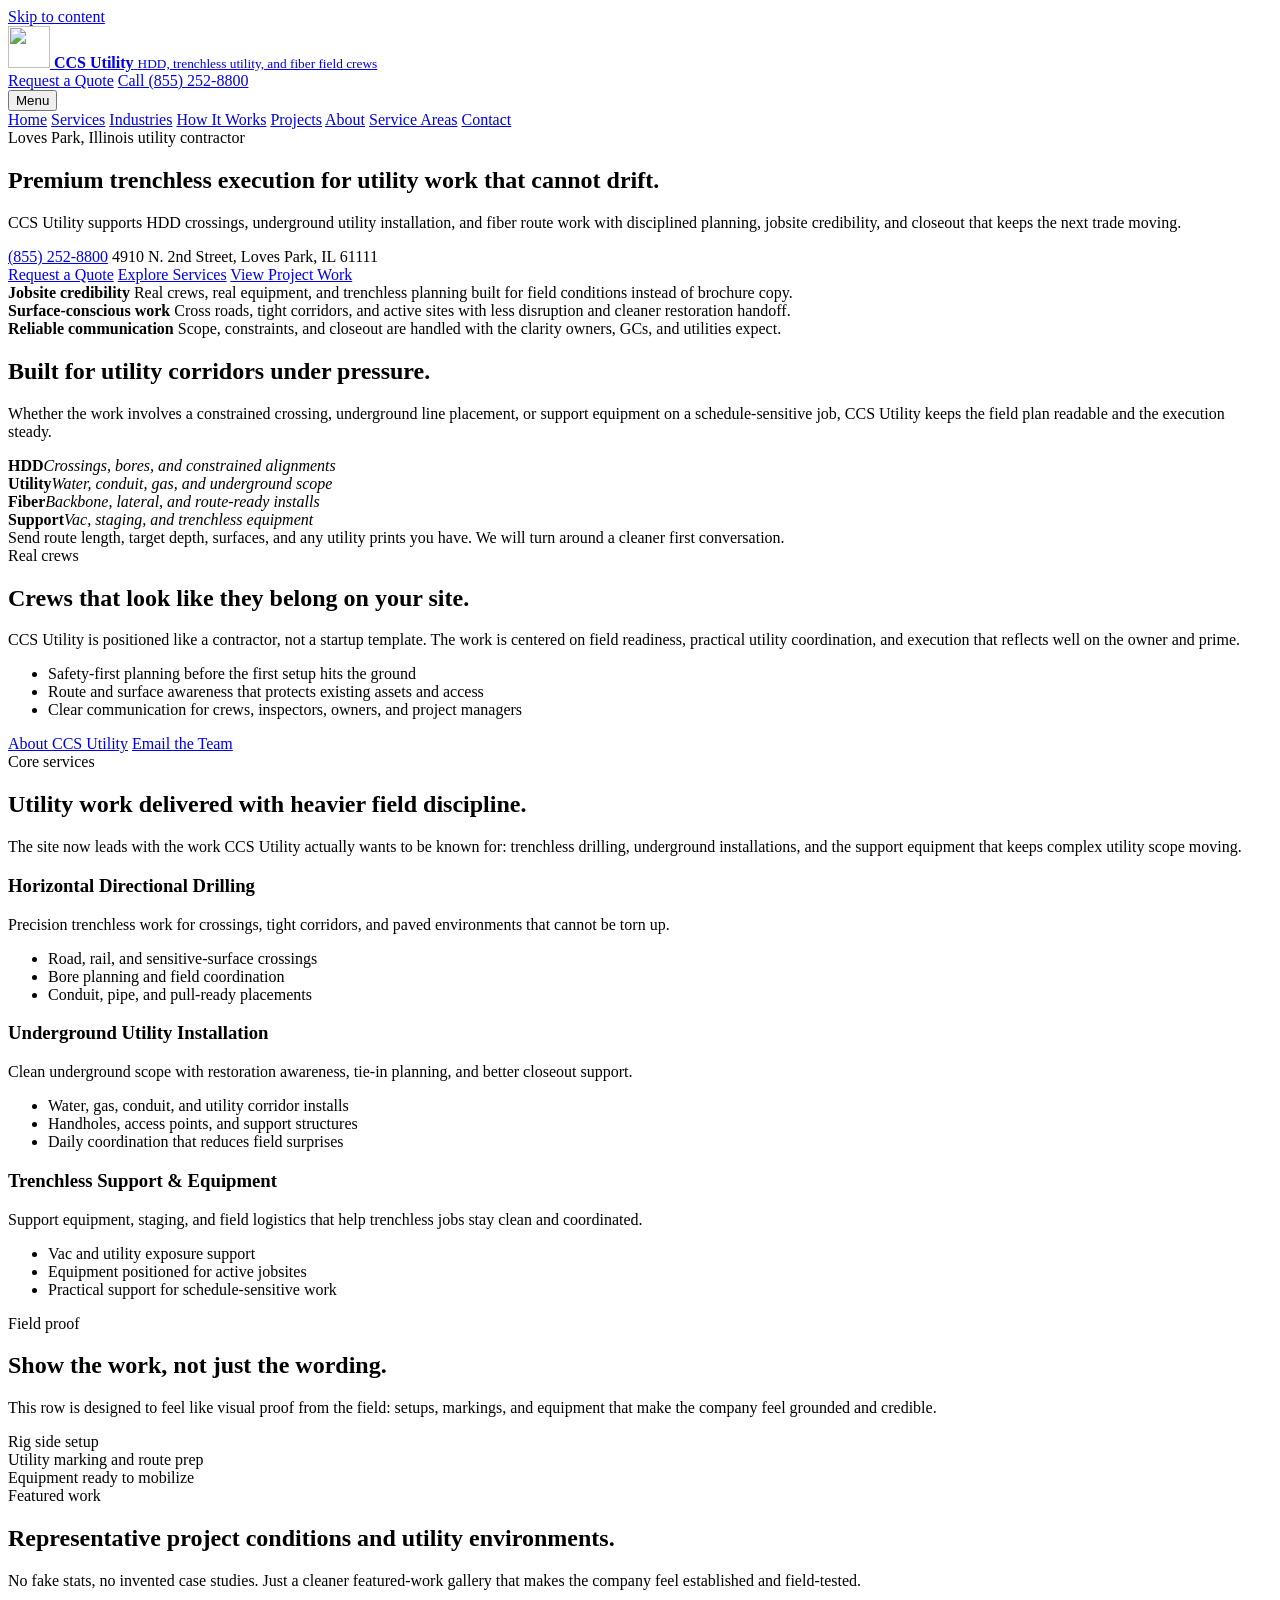
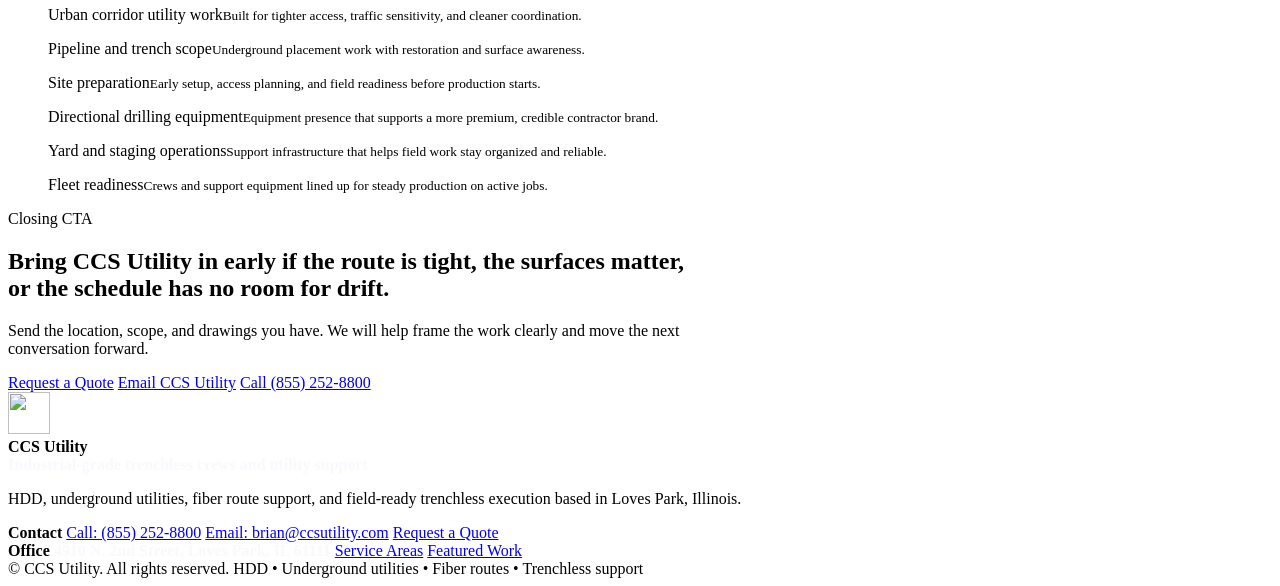
==== commit 21d6fc32: "Update CCS Utility site to brian@ccsutility.com" ====
--- a/ccs-utility/index.html
+++ b/ccs-utility/index.html
@@ -29,7 +29,7 @@
         "url": "/",
         "description": "Horizontal directional drilling, underground utility installation, fiber route support, and trenchless field execution.",
         "telephone": "+1-855-252-8800",
-        "email": "optimizelocalai@gmail.com",
+        "email": "brian@ccsutility.com",
         "image": "/assets/img/logo.svg",
         "address": {
           "@type": "PostalAddress",
@@ -44,7 +44,7 @@
           "@type": "ContactPoint",
           "telephone": "+1-855-252-8800",
           "contactType": "customer service",
-          "email": "optimizelocalai@gmail.com"
+          "email": "brian@ccsutility.com"
         },
         "makesOffer": [
           { "@type": "Offer", "itemOffered": { "@type": "Service", "name": "Horizontal Directional Drilling (HDD)" } },
@@ -168,7 +168,7 @@
             </ul>
             <div class="hero-ctas">
               <a class="btn btn-primary" href="/about.html">About CCS Utility</a>
-              <a class="btn btn-secondary" href="mailto:optimizelocalai@gmail.com">Email the Team</a>
+              <a class="btn btn-secondary" href="mailto:brian@ccsutility.com">Email the Team</a>
             </div>
           </div>
           <div
@@ -376,7 +376,7 @@
               </div>
               <div class="hero-ctas" style="margin: 0">
                 <a class="btn btn-primary" href="/contact.html">Request a Quote</a>
-                <a class="btn btn-secondary" href="mailto:optimizelocalai@gmail.com">Email CCS Utility</a>
+                <a class="btn btn-secondary" href="mailto:brian@ccsutility.com">Email CCS Utility</a>
                 <a class="btn btn-call" href="tel:+18552528800">Call (855) 252-8800</a>
               </div>
             </div>
@@ -404,7 +404,7 @@
         <div class="stack" style="gap: 8px">
           <strong>Contact</strong>
           <a href="tel:+18552528800">Call: (855) 252-8800</a>
-          <a href="mailto:optimizelocalai@gmail.com">Email: optimizelocalai@gmail.com</a>
+          <a href="mailto:brian@ccsutility.com">Email: brian@ccsutility.com</a>
           <a href="/contact.html">Request a Quote</a>
         </div>
 
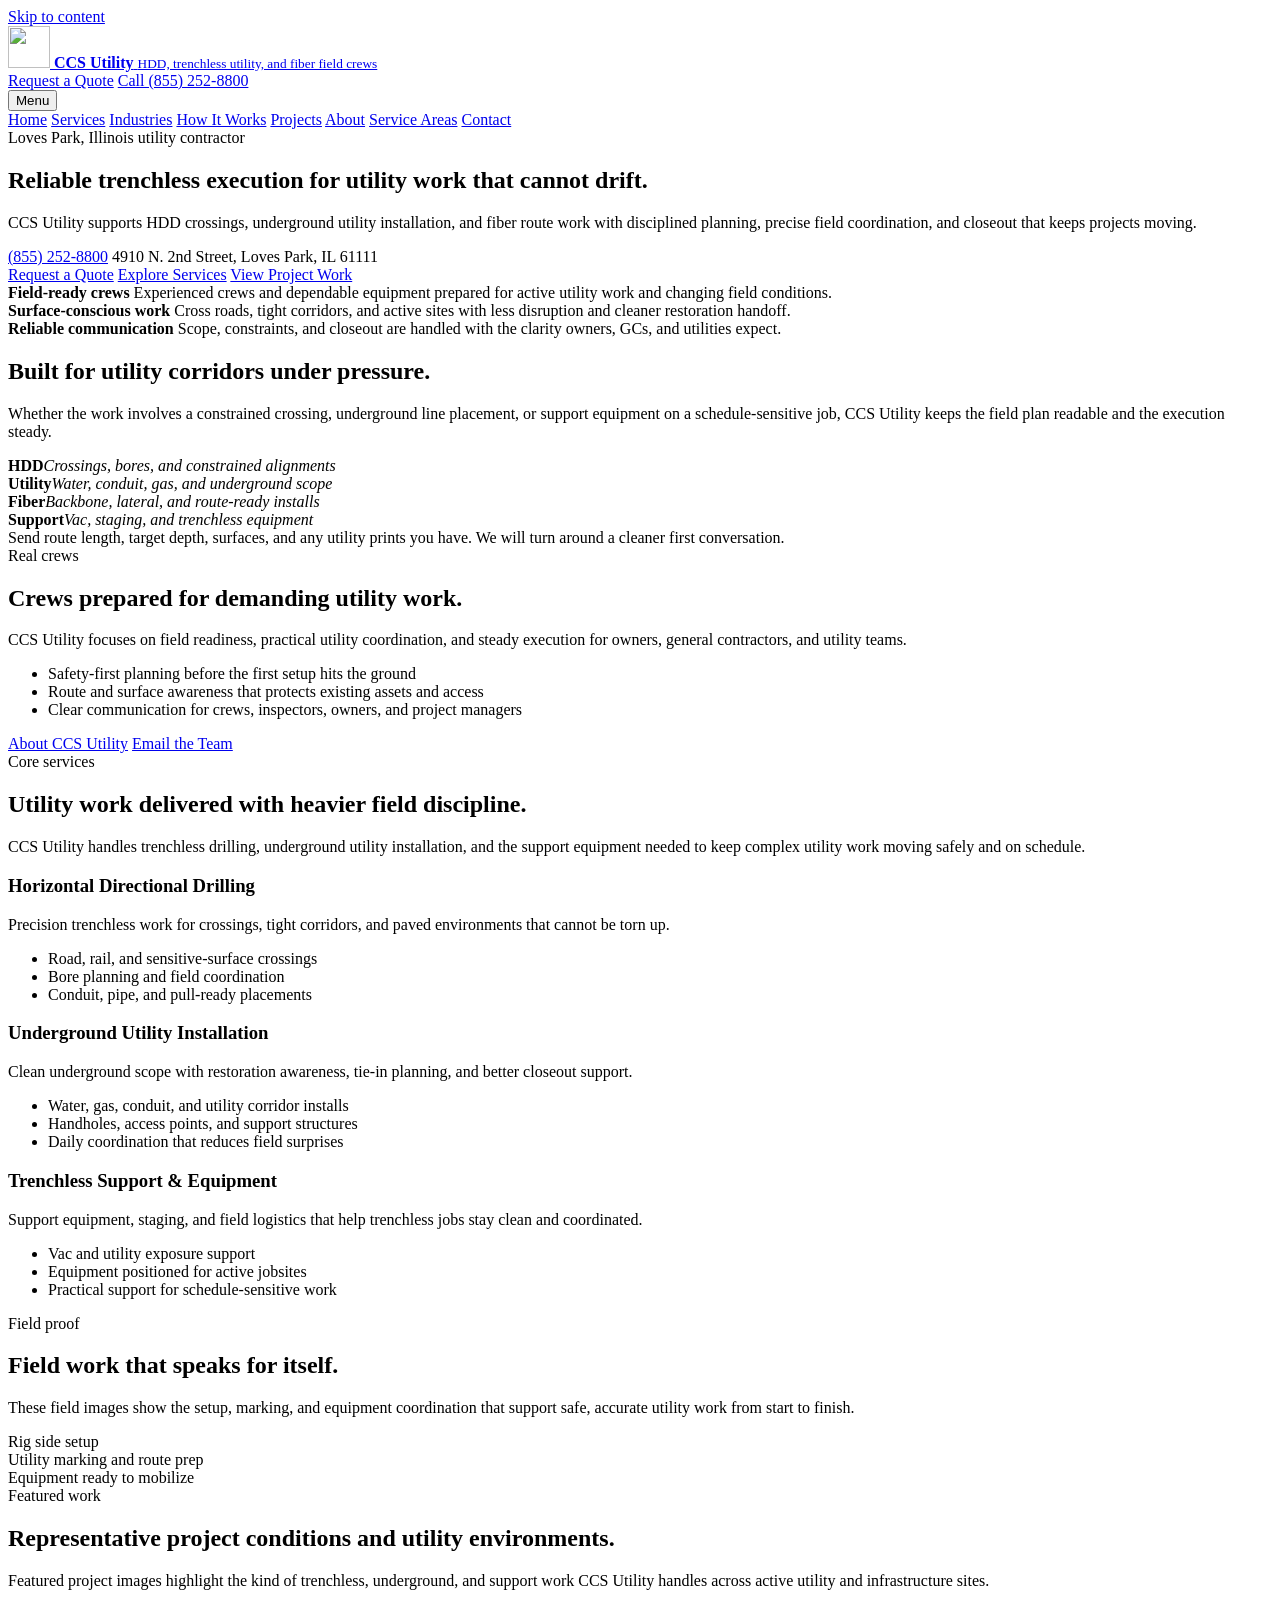
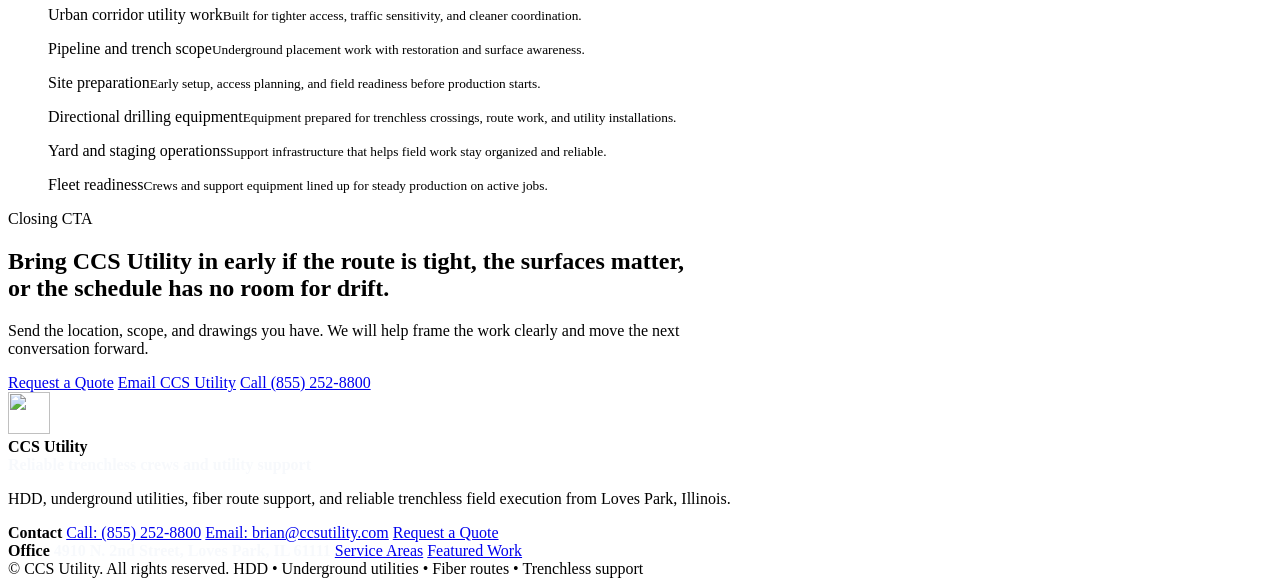
==== commit c46b2a09: "Refine CCS Utility customer-facing website copy" ====
--- a/ccs-utility/index.html
+++ b/ccs-utility/index.html
@@ -99,10 +99,10 @@
         <div class="container hero-grid">
           <div class="hero-shell stack">
             <span class="kicker"><span class="dot" aria-hidden="true"></span> Loves Park, Illinois utility contractor</span>
-            <h1>Premium trenchless execution for utility work that cannot drift.</h1>
+            <h1>Reliable trenchless execution for utility work that cannot drift.</h1>
             <p class="lead">
               CCS Utility supports HDD crossings, underground utility installation, and fiber route work with disciplined
-              planning, jobsite credibility, and closeout that keeps the next trade moving.
+              planning, precise field coordination, and closeout that keeps projects moving.
             </p>
             <div class="hero-meta">
               <a class="pill" href="tel:+18552528800">(855) 252-8800</a>
@@ -116,8 +116,8 @@
 
             <div class="trustbar" aria-label="Why CCS Utility">
               <div class="trust">
-                <strong>Jobsite credibility</strong>
-                <span>Real crews, real equipment, and trenchless planning built for field conditions instead of brochure copy.</span>
+                <strong>Field-ready crews</strong>
+                <span>Experienced crews and dependable equipment prepared for active utility work and changing field conditions.</span>
               </div>
               <div class="trust">
                 <strong>Surface-conscious work</strong>
@@ -155,10 +155,10 @@
           <div class="stack">
             <div class="section-header">
               <span class="kicker"><span class="dot" aria-hidden="true"></span> Real crews</span>
-              <h2>Crews that look like they belong on your site.</h2>
+              <h2>Crews prepared for demanding utility work.</h2>
               <p>
-                CCS Utility is positioned like a contractor, not a startup template. The work is centered on field
-                readiness, practical utility coordination, and execution that reflects well on the owner and prime.
+                CCS Utility focuses on field readiness, practical utility coordination, and steady execution for owners,
+                general contractors, and utility teams.
               </p>
             </div>
             <ul class="list">
@@ -186,8 +186,8 @@
             <span class="kicker"><span class="dot" aria-hidden="true"></span> Core services</span>
             <h2>Utility work delivered with heavier field discipline.</h2>
             <p>
-              The site now leads with the work CCS Utility actually wants to be known for: trenchless drilling, underground
-              installations, and the support equipment that keeps complex utility scope moving.
+              CCS Utility handles trenchless drilling, underground utility installation, and the support equipment needed
+              to keep complex utility work moving safely and on schedule.
             </p>
           </div>
 
@@ -253,10 +253,10 @@
         <div class="container">
           <div class="section-header">
             <span class="kicker"><span class="dot" aria-hidden="true"></span> Field proof</span>
-            <h2>Show the work, not just the wording.</h2>
+            <h2>Field work that speaks for itself.</h2>
             <p>
-              This row is designed to feel like visual proof from the field: setups, markings, and equipment that make
-              the company feel grounded and credible.
+              These field images show the setup, marking, and equipment coordination that support safe, accurate utility
+              work from start to finish.
             </p>
           </div>
 
@@ -298,8 +298,8 @@
             <span class="kicker"><span class="dot" aria-hidden="true"></span> Featured work</span>
             <h2>Representative project conditions and utility environments.</h2>
             <p>
-              No fake stats, no invented case studies. Just a cleaner featured-work gallery that makes the company feel
-              established and field-tested.
+              Featured project images highlight the kind of trenchless, underground, and support work CCS Utility handles
+              across active utility and infrastructure sites.
             </p>
           </div>
 
@@ -338,7 +338,7 @@
                 aria-label="Universal directional drilling equipment positioned on a project site"
                 style="--media-image: url('/assets/img/equipment/universal.jpg')"
               ></div>
-              <figcaption>Directional drilling equipment<small>Equipment presence that supports a more premium, credible contractor brand.</small></figcaption>
+              <figcaption>Directional drilling equipment<small>Equipment prepared for trenchless crossings, route work, and utility installations.</small></figcaption>
             </figure>
             <figure class="gallery-item">
               <div
@@ -392,11 +392,11 @@
             <img src="/assets/img/logo.svg" alt="" width="42" height="42" />
             <div>
               <strong style="display: block">CCS Utility</strong>
-              <span style="color: rgba(245, 247, 251, 0.78); font-weight: 700">Industrial-grade trenchless crews and utility support</span>
+              <span style="color: rgba(245, 247, 251, 0.78); font-weight: 700">Reliable trenchless crews and utility support</span>
             </div>
           </div>
           <p>
-            HDD, underground utilities, fiber route support, and field-ready trenchless execution based in Loves Park,
+            HDD, underground utilities, fiber route support, and reliable trenchless field execution from Loves Park,
             Illinois.
           </p>
         </div>
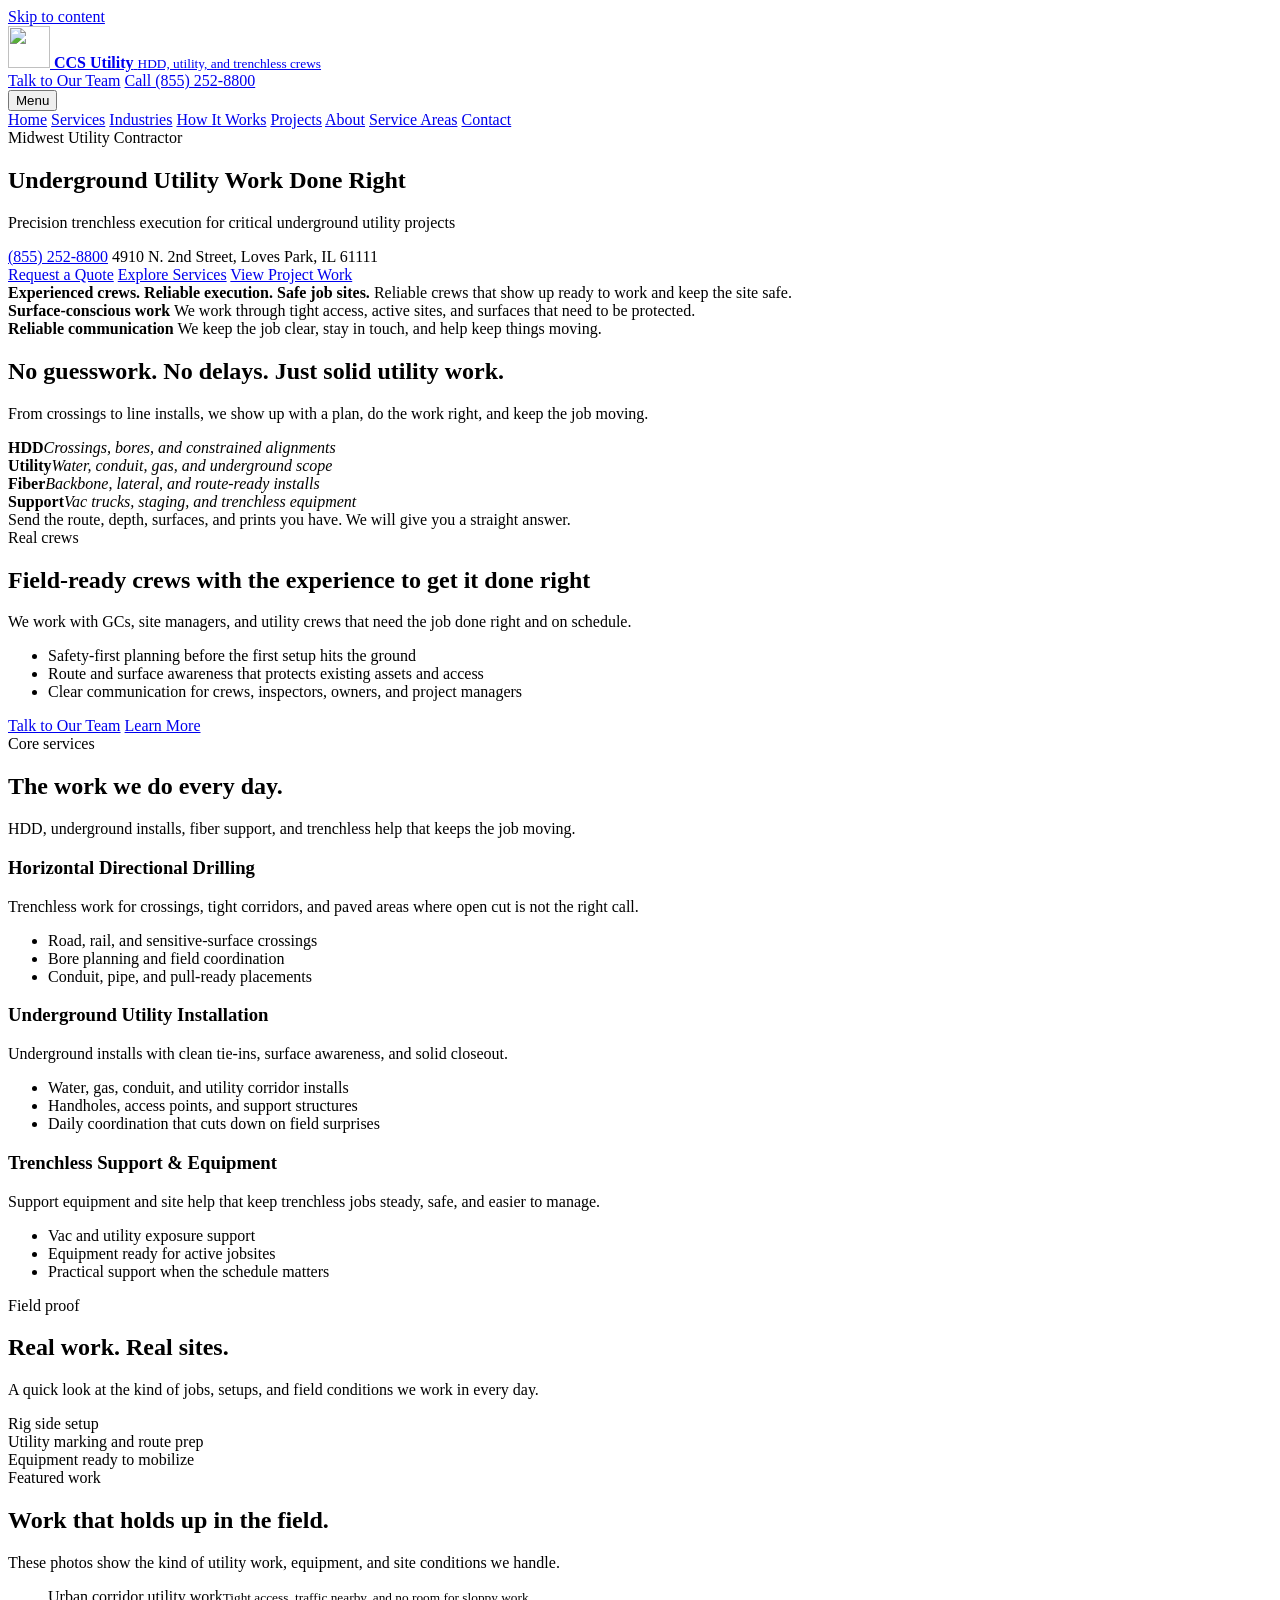
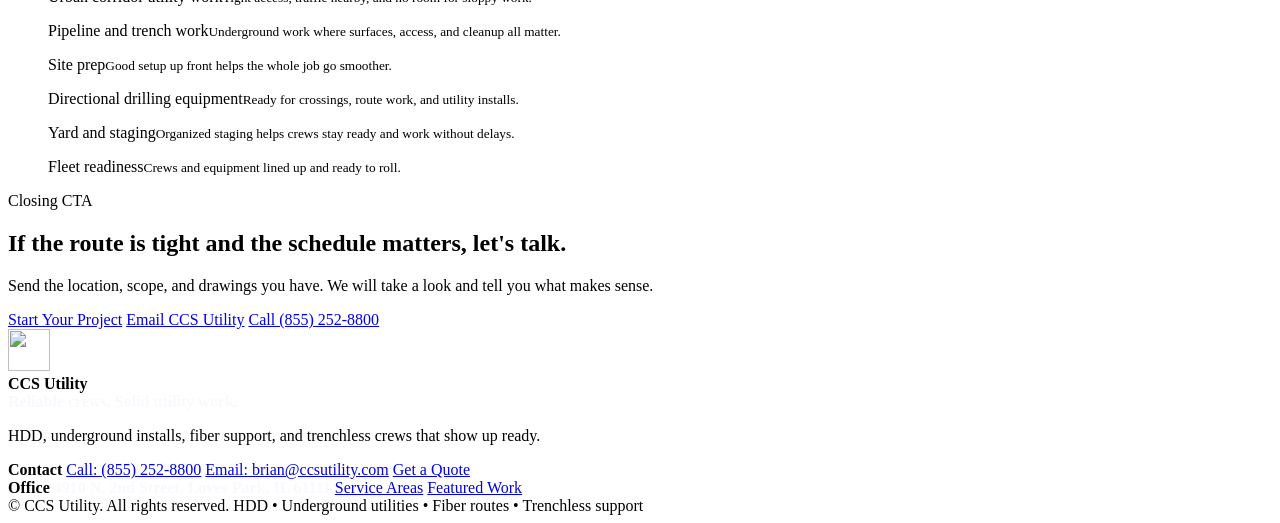
==== commit dc374fa9: "Refine CCS Utility homepage hero" ====
--- a/ccs-utility/index.html
+++ b/ccs-utility/index.html
@@ -6,7 +6,7 @@
     <title>CCS Utility | HDD & Underground Utility Contractor</title>
     <meta
       name="description"
-      content="CCS Utility delivers horizontal directional drilling, underground utility installation, fiber route support, and trenchless field execution from Loves Park, Illinois."
+      content="CCS Utility handles HDD, underground utility work, fiber support, and trenchless jobs across the Midwest."
     />
     <link rel="icon" href="/favicon.svg" type="image/svg+xml" />
     <link rel="manifest" href="/site.webmanifest" />
@@ -14,7 +14,7 @@
     <meta property="og:title" content="CCS Utility | HDD & Underground Utility Contractor" />
     <meta
       property="og:description"
-      content="Field-ready trenchless crews for HDD, underground utility installation, and fiber support."
+      content="Reliable trenchless crews for HDD, underground utility work, and fiber support."
     />
     <meta property="og:type" content="website" />
     <meta property="og:image" content="/assets/img/logo.svg" />
@@ -27,7 +27,7 @@
         "@type": "LocalBusiness",
         "name": "CCS Utility",
         "url": "/",
-        "description": "Horizontal directional drilling, underground utility installation, fiber route support, and trenchless field execution.",
+        "description": "Horizontal directional drilling, underground utility work, fiber support, and trenchless crews that get the job done right.",
         "telephone": "+1-855-252-8800",
         "email": "brian@ccsutility.com",
         "image": "/assets/img/logo.svg",
@@ -64,12 +64,12 @@
           <img src="/assets/img/logo.svg" alt="" width="42" height="42" />
           <span>
             <strong>CCS Utility</strong>
-            <small>HDD, trenchless utility, and fiber field crews</small>
+            <small>HDD, utility, and trenchless crews</small>
           </span>
         </a>
 
         <div class="nav-actions" aria-label="Primary actions">
-          <a class="btn btn-secondary" href="/contact.html">Request a Quote</a>
+          <a class="btn btn-secondary" href="/contact.html">Talk to Our Team</a>
           <a class="btn btn-call" href="tel:+18552528800">Call (855) 252-8800</a>
         </div>
 
@@ -98,11 +98,10 @@
       <section class="hero hero-home" style="--hero-image: url('/assets/img/hero/main.jpg')">
         <div class="container hero-grid">
           <div class="hero-shell stack">
-            <span class="kicker"><span class="dot" aria-hidden="true"></span> Loves Park, Illinois utility contractor</span>
-            <h1>Reliable trenchless execution for utility work that cannot drift.</h1>
+            <span class="kicker"><span class="dot" aria-hidden="true"></span> Midwest Utility Contractor</span>
+            <h1>Underground Utility Work Done Right</h1>
             <p class="lead">
-              CCS Utility supports HDD crossings, underground utility installation, and fiber route work with disciplined
-              planning, precise field coordination, and closeout that keeps projects moving.
+              Precision trenchless execution for critical underground utility projects
             </p>
             <div class="hero-meta">
               <a class="pill" href="tel:+18552528800">(855) 252-8800</a>
@@ -116,36 +115,30 @@
 
             <div class="trustbar" aria-label="Why CCS Utility">
               <div class="trust">
-                <strong>Field-ready crews</strong>
-                <span>Experienced crews and dependable equipment prepared for active utility work and changing field conditions.</span>
+                <strong>Experienced crews. Reliable execution. Safe job sites.</strong>
+                <span>Reliable crews that show up ready to work and keep the site safe.</span>
               </div>
               <div class="trust">
                 <strong>Surface-conscious work</strong>
-                <span>Cross roads, tight corridors, and active sites with less disruption and cleaner restoration handoff.</span>
+                <span>We work through tight access, active sites, and surfaces that need to be protected.</span>
               </div>
               <div class="trust">
                 <strong>Reliable communication</strong>
-                <span>Scope, constraints, and closeout are handled with the clarity owners, GCs, and utilities expect.</span>
+                <span>We keep the job clear, stay in touch, and help keep things moving.</span>
               </div>
             </div>
           </div>
 
           <aside class="hero-card stack" aria-label="Capabilities snapshot">
-            <h2>Built for utility corridors under pressure.</h2>
-            <p>
-              Whether the work involves a constrained crossing, underground line placement, or support equipment on a
-              schedule-sensitive job, CCS Utility keeps the field plan readable and the execution steady.
-            </p>
+            <h2>No guesswork. No delays. Just solid utility work.</h2>
+            <p>From crossings to line installs, we show up with a plan, do the work right, and keep the job moving.</p>
             <div class="stat-grid" aria-label="Key capabilities">
               <div class="stat"><b>HDD</b><i>Crossings, bores, and constrained alignments</i></div>
               <div class="stat"><b>Utility</b><i>Water, conduit, gas, and underground scope</i></div>
               <div class="stat"><b>Fiber</b><i>Backbone, lateral, and route-ready installs</i></div>
-              <div class="stat"><b>Support</b><i>Vac, staging, and trenchless equipment</i></div>
-            </div>
-            <div class="note">
-              Send route length, target depth, surfaces, and any utility prints you have. We will turn around a cleaner
-              first conversation.
-            </div>
+              <div class="stat"><b>Support</b><i>Vac trucks, staging, and trenchless equipment</i></div>
+            </div>
+            <div class="note">Send the route, depth, surfaces, and prints you have. We will give you a straight answer.</div>
           </aside>
         </div>
       </section>
@@ -155,11 +148,8 @@
           <div class="stack">
             <div class="section-header">
               <span class="kicker"><span class="dot" aria-hidden="true"></span> Real crews</span>
-              <h2>Crews prepared for demanding utility work.</h2>
-              <p>
-                CCS Utility focuses on field readiness, practical utility coordination, and steady execution for owners,
-                general contractors, and utility teams.
-              </p>
+              <h2>Field-ready crews with the experience to get it done right</h2>
+              <p>We work with GCs, site managers, and utility crews that need the job done right and on schedule.</p>
             </div>
             <ul class="list">
               <li>Safety-first planning before the first setup hits the ground</li>
@@ -167,8 +157,8 @@
               <li>Clear communication for crews, inspectors, owners, and project managers</li>
             </ul>
             <div class="hero-ctas">
-              <a class="btn btn-primary" href="/about.html">About CCS Utility</a>
-              <a class="btn btn-secondary" href="mailto:brian@ccsutility.com">Email the Team</a>
+              <a class="btn btn-primary" href="/contact.html">Talk to Our Team</a>
+              <a class="btn btn-secondary" href="/about.html">Learn More</a>
             </div>
           </div>
           <div
@@ -184,11 +174,8 @@
         <div class="container">
           <div class="section-header">
             <span class="kicker"><span class="dot" aria-hidden="true"></span> Core services</span>
-            <h2>Utility work delivered with heavier field discipline.</h2>
-            <p>
-              CCS Utility handles trenchless drilling, underground utility installation, and the support equipment needed
-              to keep complex utility work moving safely and on schedule.
-            </p>
+            <h2>The work we do every day.</h2>
+            <p>HDD, underground installs, fiber support, and trenchless help that keeps the job moving.</p>
           </div>
 
           <div class="cards">
@@ -201,7 +188,7 @@
               ></div>
               <div class="card-body">
                 <h3>Horizontal Directional Drilling</h3>
-                <p>Precision trenchless work for crossings, tight corridors, and paved environments that cannot be torn up.</p>
+                <p>Trenchless work for crossings, tight corridors, and paved areas where open cut is not the right call.</p>
                 <ul>
                   <li>Road, rail, and sensitive-surface crossings</li>
                   <li>Bore planning and field coordination</li>
@@ -219,11 +206,11 @@
               ></div>
               <div class="card-body">
                 <h3>Underground Utility Installation</h3>
-                <p>Clean underground scope with restoration awareness, tie-in planning, and better closeout support.</p>
+                <p>Underground installs with clean tie-ins, surface awareness, and solid closeout.</p>
                 <ul>
                   <li>Water, gas, conduit, and utility corridor installs</li>
                   <li>Handholes, access points, and support structures</li>
-                  <li>Daily coordination that reduces field surprises</li>
+                  <li>Daily coordination that cuts down on field surprises</li>
                 </ul>
               </div>
             </article>
@@ -237,11 +224,11 @@
               ></div>
               <div class="card-body">
                 <h3>Trenchless Support & Equipment</h3>
-                <p>Support equipment, staging, and field logistics that help trenchless jobs stay clean and coordinated.</p>
+                <p>Support equipment and site help that keep trenchless jobs steady, safe, and easier to manage.</p>
                 <ul>
                   <li>Vac and utility exposure support</li>
-                  <li>Equipment positioned for active jobsites</li>
-                  <li>Practical support for schedule-sensitive work</li>
+                  <li>Equipment ready for active jobsites</li>
+                  <li>Practical support when the schedule matters</li>
                 </ul>
               </div>
             </article>
@@ -253,11 +240,8 @@
         <div class="container">
           <div class="section-header">
             <span class="kicker"><span class="dot" aria-hidden="true"></span> Field proof</span>
-            <h2>Field work that speaks for itself.</h2>
-            <p>
-              These field images show the setup, marking, and equipment coordination that support safe, accurate utility
-              work from start to finish.
-            </p>
+            <h2>Real work. Real sites.</h2>
+            <p>A quick look at the kind of jobs, setups, and field conditions we work in every day.</p>
           </div>
 
           <div class="proof-strip">
@@ -296,11 +280,8 @@
         <div class="container">
           <div class="section-header">
             <span class="kicker"><span class="dot" aria-hidden="true"></span> Featured work</span>
-            <h2>Representative project conditions and utility environments.</h2>
-            <p>
-              Featured project images highlight the kind of trenchless, underground, and support work CCS Utility handles
-              across active utility and infrastructure sites.
-            </p>
+            <h2>Work that holds up in the field.</h2>
+            <p>These photos show the kind of utility work, equipment, and site conditions we handle.</p>
           </div>
 
           <div class="gallery-grid">
@@ -311,7 +292,7 @@
                 aria-label="Urban utility cut and trenchless work in a developed corridor"
                 style="--media-image: url('/assets/img/projects/urban-cut.jpg')"
               ></div>
-              <figcaption>Urban corridor utility work<small>Built for tighter access, traffic sensitivity, and cleaner coordination.</small></figcaption>
+              <figcaption>Urban corridor utility work<small>Tight access, traffic nearby, and no room for sloppy work.</small></figcaption>
             </figure>
             <figure class="gallery-item">
               <div
@@ -320,7 +301,7 @@
                 aria-label="Open trench pipeline installation on a utility site"
                 style="--media-image: url('/assets/img/pipeline/trench.jpg')"
               ></div>
-              <figcaption>Pipeline and trench scope<small>Underground placement work with restoration and surface awareness.</small></figcaption>
+              <figcaption>Pipeline and trench work<small>Underground work where surfaces, access, and cleanup all matter.</small></figcaption>
             </figure>
             <figure class="gallery-item">
               <div
@@ -329,7 +310,7 @@
                 aria-label="Utility site preparation and staging before installation work"
                 style="--media-image: url('/assets/img/projects/site-prep.jpg')"
               ></div>
-              <figcaption>Site preparation<small>Early setup, access planning, and field readiness before production starts.</small></figcaption>
+              <figcaption>Site prep<small>Good setup up front helps the whole job go smoother.</small></figcaption>
             </figure>
             <figure class="gallery-item">
               <div
@@ -338,7 +319,7 @@
                 aria-label="Universal directional drilling equipment positioned on a project site"
                 style="--media-image: url('/assets/img/equipment/universal.jpg')"
               ></div>
-              <figcaption>Directional drilling equipment<small>Equipment prepared for trenchless crossings, route work, and utility installations.</small></figcaption>
+              <figcaption>Directional drilling equipment<small>Ready for crossings, route work, and utility installs.</small></figcaption>
             </figure>
             <figure class="gallery-item">
               <div
@@ -347,7 +328,7 @@
                 aria-label="Utility yard and materials staging area"
                 style="--media-image: url('/assets/img/projects/yard.jpg')"
               ></div>
-              <figcaption>Yard and staging operations<small>Support infrastructure that helps field work stay organized and reliable.</small></figcaption>
+              <figcaption>Yard and staging<small>Organized staging helps crews stay ready and work without delays.</small></figcaption>
             </figure>
             <figure class="gallery-item">
               <div
@@ -356,7 +337,7 @@
                 aria-label="Fleet vehicles and support equipment lined up for utility work"
                 style="--media-image: url('/assets/img/equipment/fleet.jpg')"
               ></div>
-              <figcaption>Fleet readiness<small>Crews and support equipment lined up for steady production on active jobs.</small></figcaption>
+              <figcaption>Fleet readiness<small>Crews and equipment lined up and ready to roll.</small></figcaption>
             </figure>
           </div>
         </div>
@@ -368,14 +349,11 @@
             <div class="band-inner">
               <div class="stack" style="gap: 10px; max-width: 700px">
                 <span class="kicker"><span class="dot" aria-hidden="true"></span> Closing CTA</span>
-                <h2>Bring CCS Utility in early if the route is tight, the surfaces matter, or the schedule has no room for drift.</h2>
-                <p>
-                  Send the location, scope, and drawings you have. We will help frame the work clearly and move the next
-                  conversation forward.
-                </p>
+                <h2>If the route is tight and the schedule matters, let&apos;s talk.</h2>
+                <p>Send the location, scope, and drawings you have. We will take a look and tell you what makes sense.</p>
               </div>
               <div class="hero-ctas" style="margin: 0">
-                <a class="btn btn-primary" href="/contact.html">Request a Quote</a>
+                <a class="btn btn-primary" href="/contact.html">Start Your Project</a>
                 <a class="btn btn-secondary" href="mailto:brian@ccsutility.com">Email CCS Utility</a>
                 <a class="btn btn-call" href="tel:+18552528800">Call (855) 252-8800</a>
               </div>
@@ -392,20 +370,17 @@
             <img src="/assets/img/logo.svg" alt="" width="42" height="42" />
             <div>
               <strong style="display: block">CCS Utility</strong>
-              <span style="color: rgba(245, 247, 251, 0.78); font-weight: 700">Reliable trenchless crews and utility support</span>
-            </div>
-          </div>
-          <p>
-            HDD, underground utilities, fiber route support, and reliable trenchless field execution from Loves Park,
-            Illinois.
-          </p>
+              <span style="color: rgba(245, 247, 251, 0.78); font-weight: 700">Reliable crews. Solid utility work.</span>
+            </div>
+          </div>
+          <p>HDD, underground installs, fiber support, and trenchless crews that show up ready.</p>
         </div>
 
         <div class="stack" style="gap: 8px">
           <strong>Contact</strong>
           <a href="tel:+18552528800">Call: (855) 252-8800</a>
           <a href="mailto:brian@ccsutility.com">Email: brian@ccsutility.com</a>
-          <a href="/contact.html">Request a Quote</a>
+          <a href="/contact.html">Get a Quote</a>
         </div>
 
         <div class="stack" style="gap: 8px">
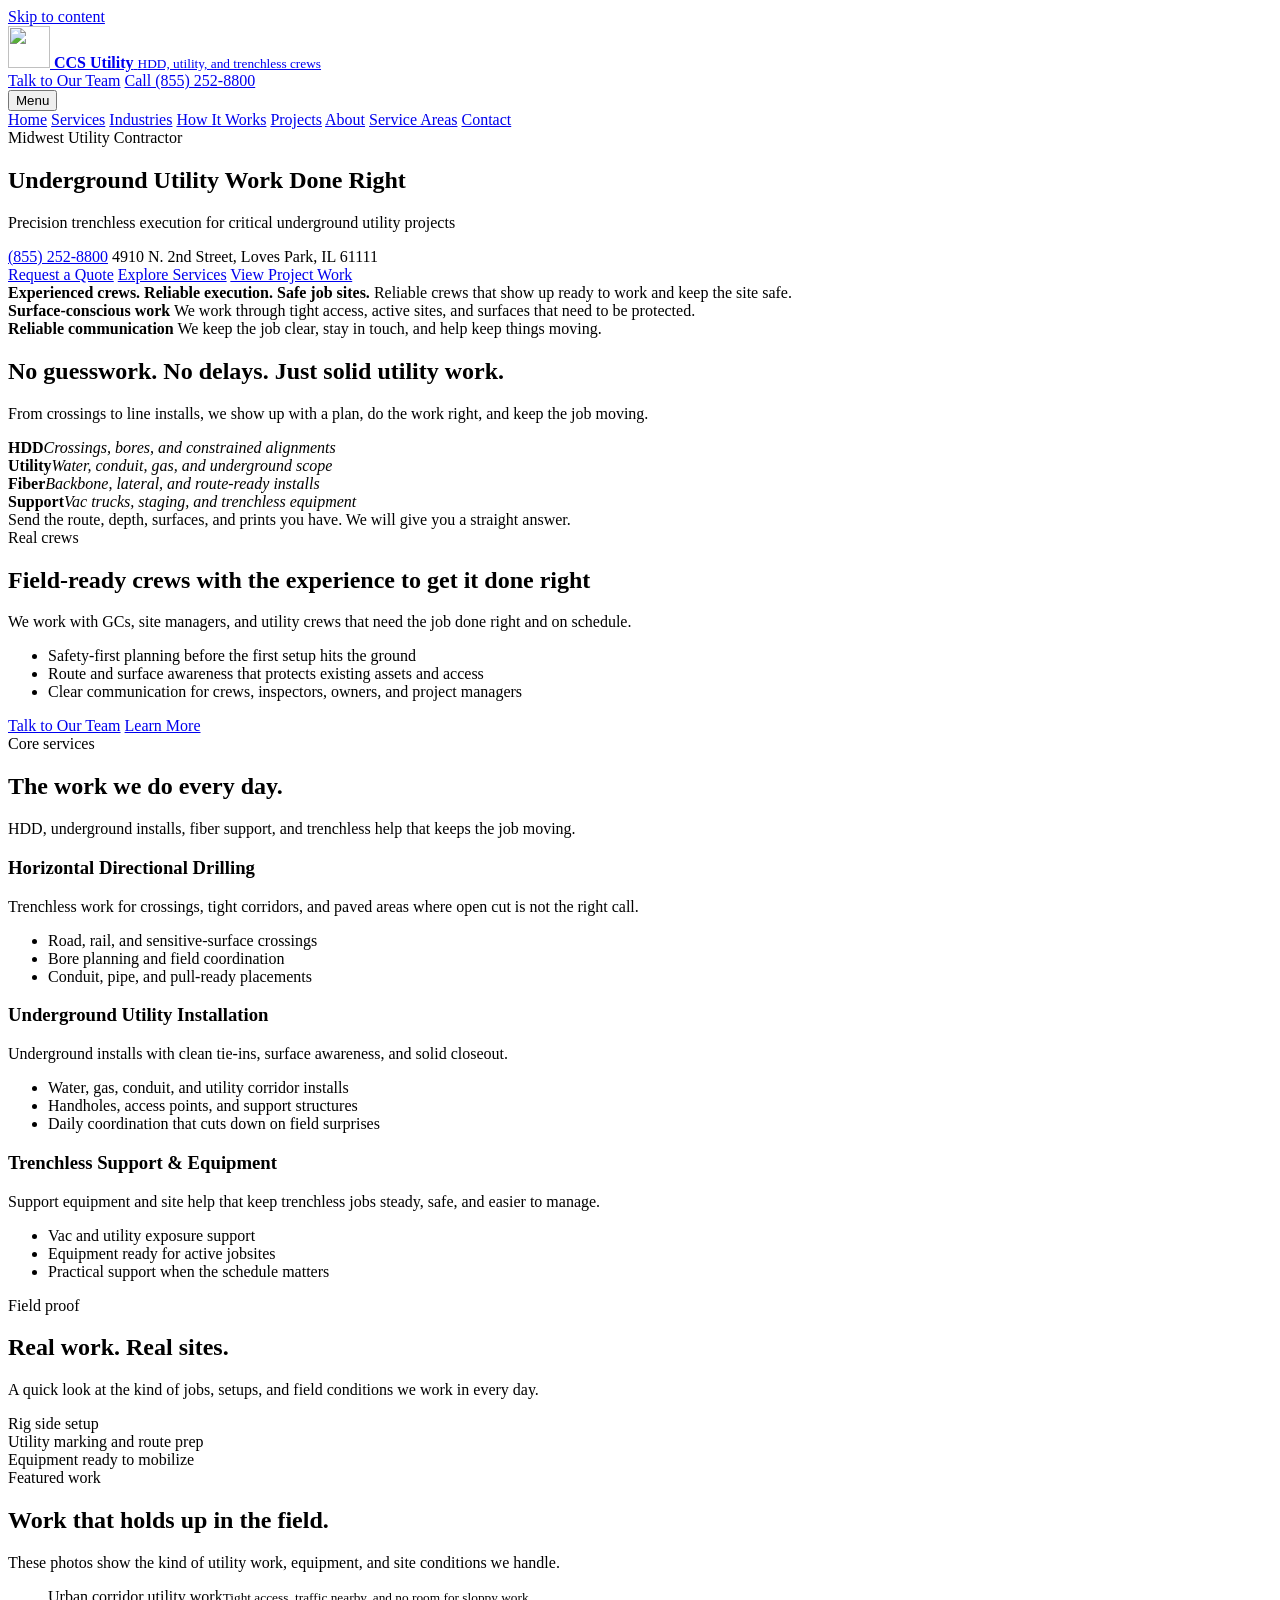
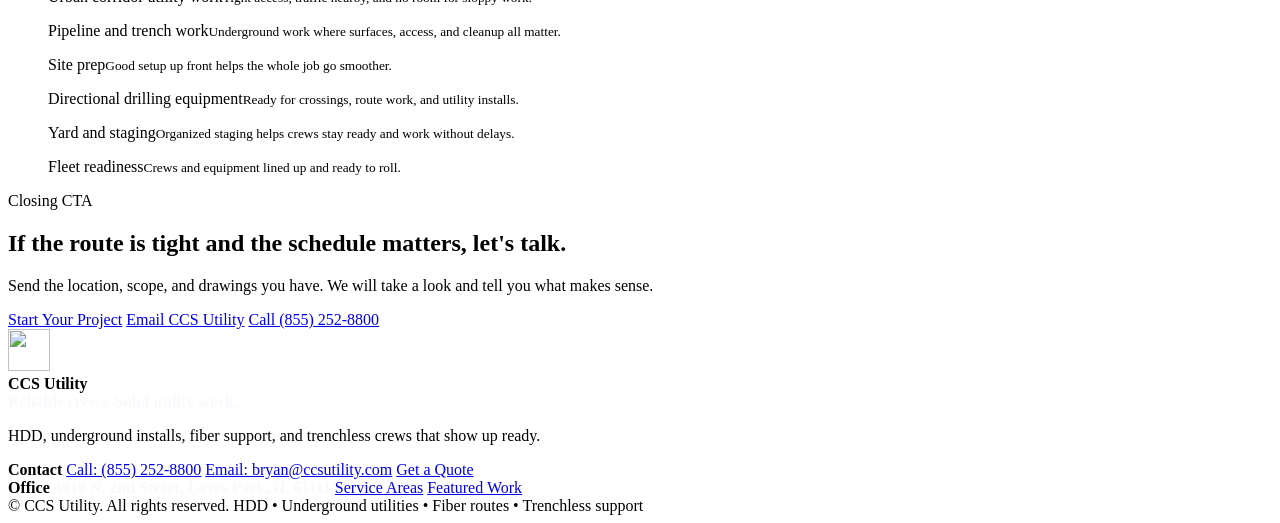
==== commit 4c5bef47: "Update CCS Utility contact email to bryan@ccsutility.com" ====
--- a/ccs-utility/index.html
+++ b/ccs-utility/index.html
@@ -29,7 +29,7 @@
         "url": "/",
         "description": "Horizontal directional drilling, underground utility work, fiber support, and trenchless crews that get the job done right.",
         "telephone": "+1-855-252-8800",
-        "email": "brian@ccsutility.com",
+        "email": "bryan@ccsutility.com",
         "image": "/assets/img/logo.svg",
         "address": {
           "@type": "PostalAddress",
@@ -44,7 +44,7 @@
           "@type": "ContactPoint",
           "telephone": "+1-855-252-8800",
           "contactType": "customer service",
-          "email": "brian@ccsutility.com"
+          "email": "bryan@ccsutility.com"
         },
         "makesOffer": [
           { "@type": "Offer", "itemOffered": { "@type": "Service", "name": "Horizontal Directional Drilling (HDD)" } },
@@ -354,7 +354,7 @@
               </div>
               <div class="hero-ctas" style="margin: 0">
                 <a class="btn btn-primary" href="/contact.html">Start Your Project</a>
-                <a class="btn btn-secondary" href="mailto:brian@ccsutility.com">Email CCS Utility</a>
+                <a class="btn btn-secondary" href="mailto:bryan@ccsutility.com">Email CCS Utility</a>
                 <a class="btn btn-call" href="tel:+18552528800">Call (855) 252-8800</a>
               </div>
             </div>
@@ -379,7 +379,7 @@
         <div class="stack" style="gap: 8px">
           <strong>Contact</strong>
           <a href="tel:+18552528800">Call: (855) 252-8800</a>
-          <a href="mailto:brian@ccsutility.com">Email: brian@ccsutility.com</a>
+          <a href="mailto:bryan@ccsutility.com">Email: bryan@ccsutility.com</a>
           <a href="/contact.html">Get a Quote</a>
         </div>
 
